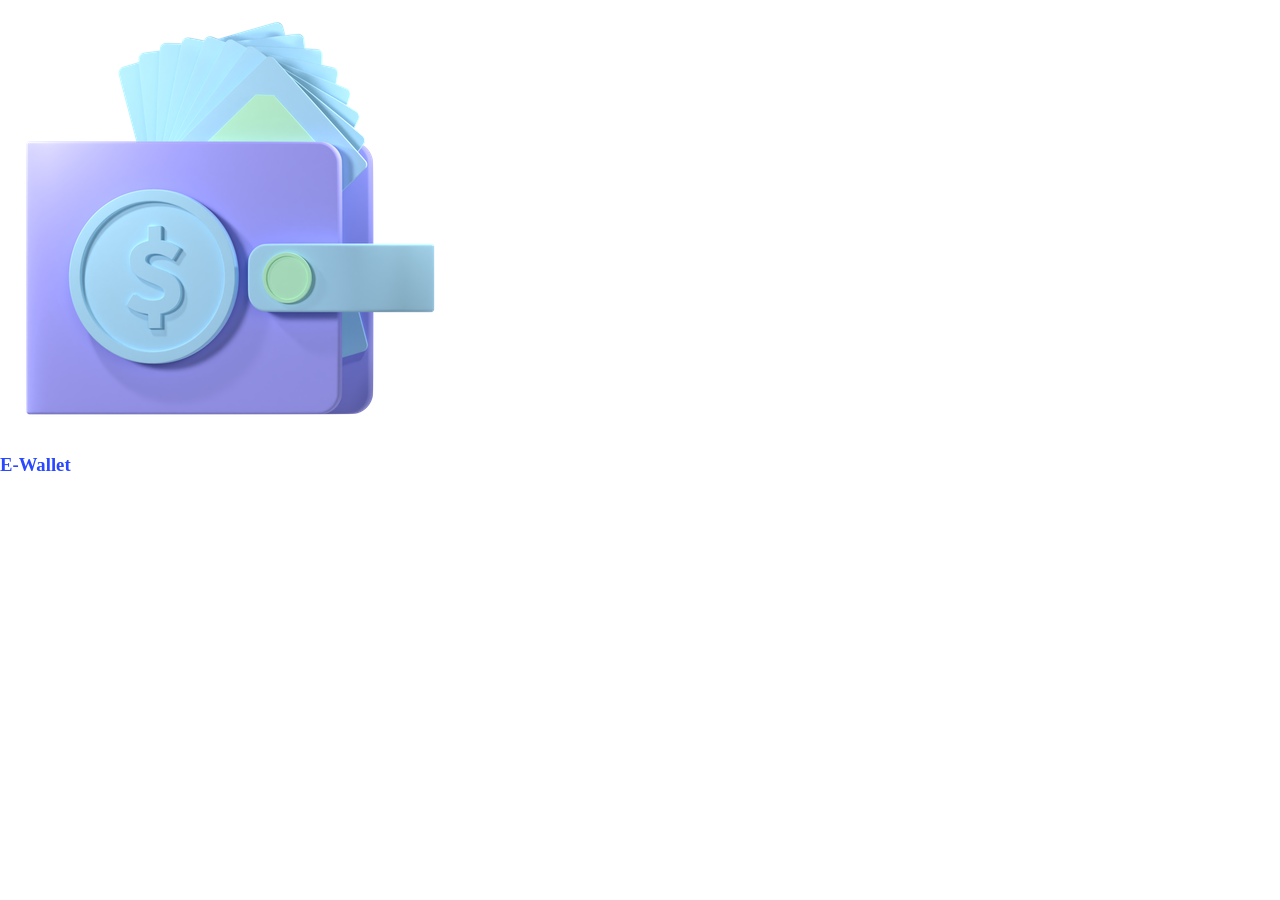
==== index.html @ abcb41c2 "feat: init folders and files and first commit" ====
<!DOCTYPE html>
<html lang="en">
<head>
    <meta charset="UTF-8">
    <meta name="viewport" content="width=device-width, initial-scale=1.0">
    <link rel="stylesheet" href="style/style.css">
    <title>Home</title>

</head>
<body>
    <header>
        <div class="header-left">
            <img src="./assets/icon/upWallet.png" alt="Logo E-wallet">
            <h3>E-Wallet</h3>
        </div>

    </header>
</body>
</html>
---- style/style.css ----
* {
    margin: 0;
    padding: 0;
    box-sizing: border-box;
}

:root {
    --primary : #2948FF;
    --secondary : #396AFC;
    --white : rgb(255,255,255,1);
    --gradient : linear-gradient(to bottom,var(var(--primary)),var(var(--secondary)))
}

@font-face {
    font-family: 'Montserrat';
    src: url('assets/fonts/Montserrat-Regular.ttf') format('truetype');
    font-weight: 400;
    font-style: normal;
}

@font-face {
    font-family: 'Montserrat';
    src: url('assets/fonts/Montserrat-Bold.ttf') format('truetype');
    font-weight: 700;
    font-style: normal;
}

header {
    width: auto;
    height: 70px;
    color: var(--primary);
}
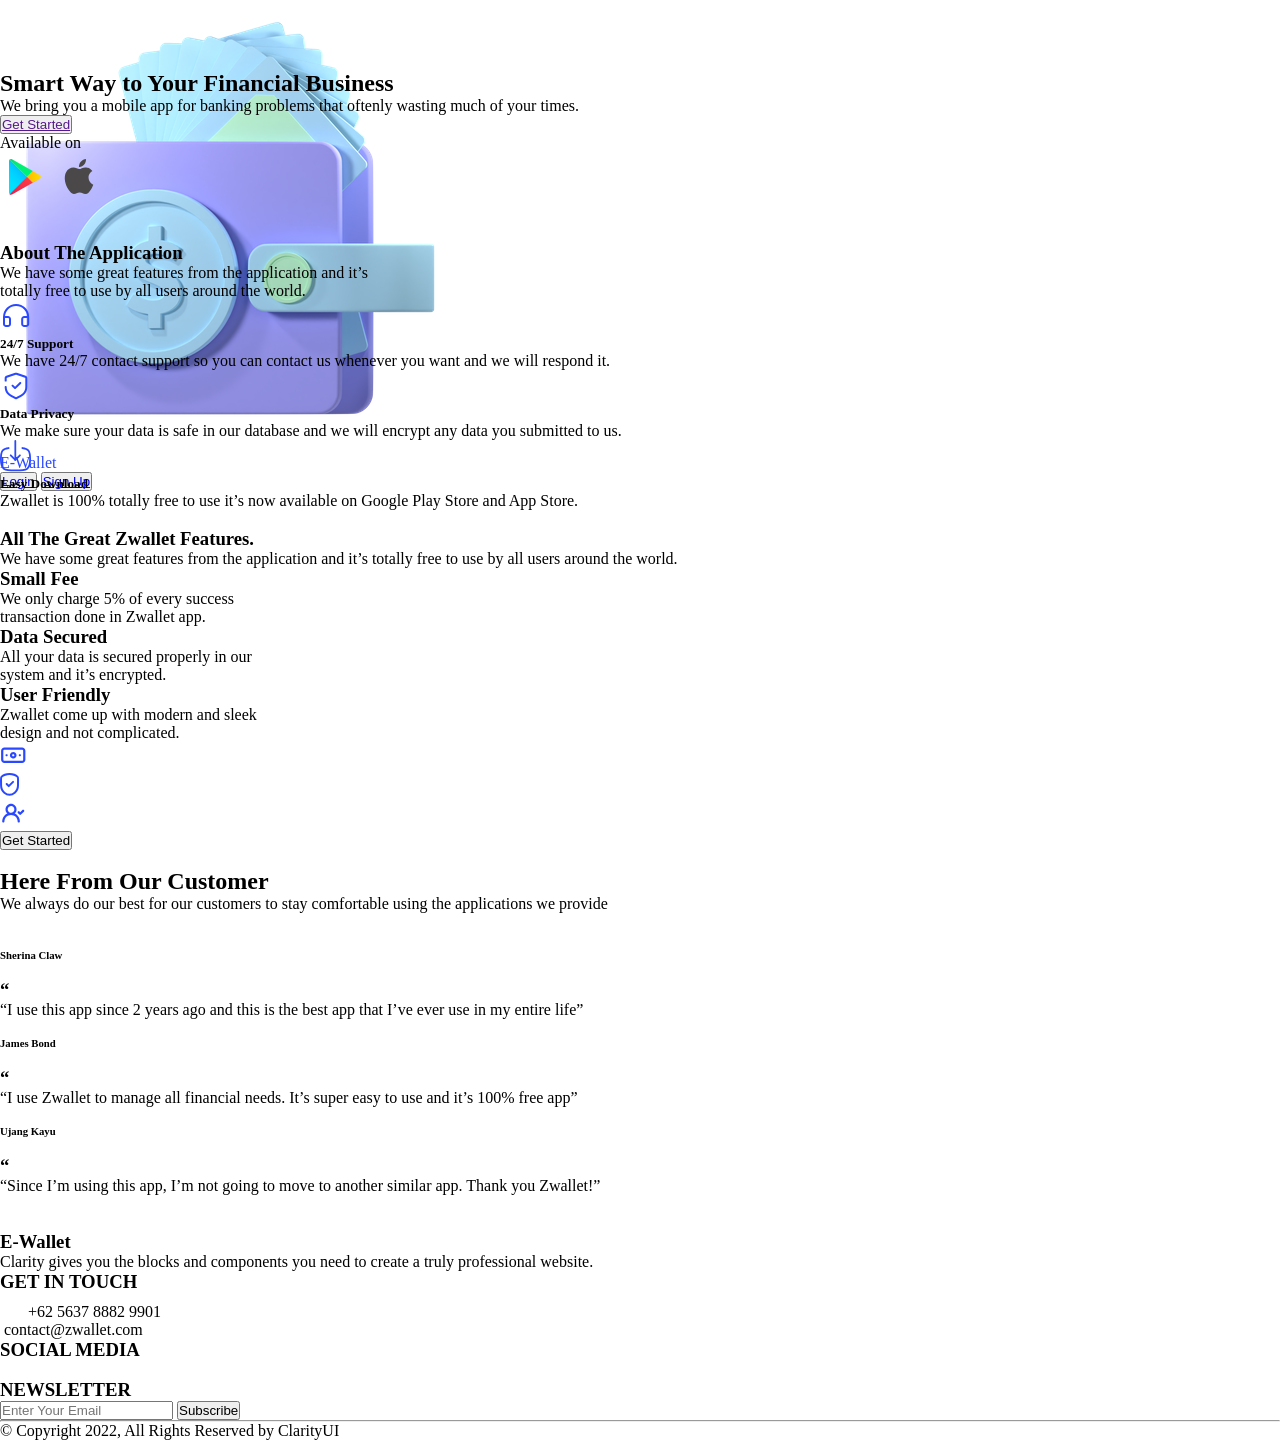
==== commit 004472c0: "feat: add landing page" ====
--- a/index.html
+++ b/index.html
@@ -1,5 +1,6 @@
 <!DOCTYPE html>
 <html lang="en">
+
 <head>
     <meta charset="UTF-8">
     <meta name="viewport" content="width=device-width, initial-scale=1.0">
@@ -7,13 +8,166 @@
     <title>Home</title>
 
 </head>
+
 <body>
     <header>
-        <div class="header-left">
+        <section class="header-left">
             <img src="./assets/icon/upWallet.png" alt="Logo E-wallet">
-            <h3>E-Wallet</h3>
-        </div>
+            <p>E-Wallet</p>
+        </section>
+        <section class="header-rigth">
+            <button><a href="../pages/login.html">Login</a></button>
+            <button><a href="../pages/register.html">Sign Up</a></button>
+        </section>
+    </header>
+    <main>
+        <section class="left">
+            <h1>Smart Way to Your Financial Business</h1>
+            <p>We bring you a mobile app for banking problems that
+                oftenly wasting much of your times.</p>
+            <button><a href="">Get Started</a></button>
+            <p>Available on</p>
+            <div class="icons">
+                <img src="/assets/icon/gplay.svg" alt="">
+                <img src="/assets/icon/appstore.svg" alt="">
+            </div>
+        </section>
+        <section class="right">
+            <img src="/assets/images/smartphone.jpg" alt="">
+        </section>
+        <section class="partners">
+            <img src="/assets/icon/microsoft.svg" alt="">
+            <img src="/assets/icon/dropbox.svg" alt="">
+            <img src="/assets/icon/H&M.svg" alt="">
+            <img src="/assets/icon/airbnb.svg" alt="">
+            <img src="/assets/icon/cannon.svg" alt="">
+            <img src="/assets/icon/dell.svg" alt="">
+        </section>
 
-    </header>
+        <section class="feature">
+            <section class="text">
+                <h1>About The Application</h1>
+                <p>We have some great features from the application and it’s<br> totally free to use by all users around
+                    the world.</p>
+            </section>
+            <section class="feature-card">
+                <div>
+                    <img class="feature-icon" style="width: 32px;" src="/assets/icon/Headphones.svg" alt="">
+                    <img src="/assets/icon/Ellipse 2.svg" alt="">
+                    <h5>24/7 Support</h5>
+                    <p>We have 24/7 contact support so you can contact us whenever you want and we will respond it.</p>
+                </div>
+                <div>
+                    <img class="feature-icon" style="width: 32px;" src="/assets/icon/Shield Done.svg" alt="">
+                    <img src="/assets/icon/Ellipse 2.svg" alt="">
+                    <h5>Data Privacy</h5>
+                    <p>We make sure your data is safe in our database and we will encrypt any data you submitted to us.
+                    </p>
+                </div>
+                <div>
+                    <img class="feature-icon" style="width: 32px;" src="/assets/icon/Download.svg" alt="">
+                    <img src="/assets/icon/Ellipse 2.svg" alt="">
+                    <h5>Easy Download</h5>
+                    <p>Zwallet is 100% totally free to use it’s now available on Google Play Store and App Store.</p>
+                </div>
+            </section>
+        </section>
+
+        <section class="great-feature">
+
+            <section class="great-left">
+                <img src="/assets/images/mobile-dashboard.png" alt="">
+            </section>
+            <section class="great-rigth">
+                <h1>All The Great
+                    Zwallet Features.</h1>
+                <p>We have some great features from the application and it’s totally free to use by all users around the
+                    world.</p>
+                <section class="apps-feature">
+                    <h3>Small Fee</h3>
+                    <p>We only charge 5% of every success<br>
+                        transaction done in Zwallet app.</p>
+                    <h3>Data Secured</h3>
+                    <p>All your data is secured properly in our<br> system and it’s encrypted.</p>
+                    <h3>User Friendly</h3>
+                    <p>Zwallet come up with modern and sleek<br> design and not complicated.</p>
+                </section>
+                <section class="circle-icon">
+                    <div><img src="/assets/icon/u_money-bill.svg" alt="">
+                    </div>
+                    <div><img src="/assets/icon/Shield Done1.svg" alt=""></div>
+                    <div><img src="/assets/icon/u_user-check.svg" alt=""></div>
+                </section>
+                <button>Get Started</button>
+
+            </section>
+
+        </section>
+        <img class="background" src="/assets/images/Vector2.png" alt="">
+
+        <section class="testimony">
+            <h1>Here From Our Customer</h1>
+            <p>We always do our best for our customers to stay comfortable using the applications we provide</p>
+            <div class="arrow"><img src="/assets/icon/arrow.svg" alt=""></div>
+            <section class="testimony-cards">
+                <div>
+                    <img src="/assets/icon/sherina.svg" alt="">
+                    <h6>Sherina Claw</h6>
+                    <img src="/assets/icon/bintang.svg" alt="">
+                    <h1>“</h1>
+                    <p>“I use this app since 2 years ago and this is the best app that I’ve ever use in my entire life”
+                    </p>
+                </div>
+                <div>
+                    <img src="/assets/icon/james.svg" alt="">
+                    <h6>James Bond</h6>
+                    <img src="/assets/icon/bintang.svg" alt="">
+                    <h1>“</h1>
+                    <p>“I use Zwallet to manage all financial needs. It’s super easy to use and it’s 100% free app”</p>
+                </div>
+                <div>
+                    <img src="/assets/icon/ujang.svg" alt="">
+                    <h6>Ujang Kayu</h6>
+                    <img src="/assets/icon/bintang.svg" alt="">
+                    <h1>“</h1>
+                    <p>“Since I’m using this app, I’m not going to move to another similar app. Thank you Zwallet!”</p>
+                </div>
+                </div>
+            </section>
+            <div class="arrow2"><img src="/assets/icon/blearrow.svg" alt="">
+        </section>
+    </main>
+    <footer>
+        <section class="flexrow-footer">
+
+            <section class="info">
+                <img src="/assets/icon/Money Wallet.svg" alt=""><h1>E-Wallet</h1>
+                <p>Clarity gives you the blocks and components you need to create a truly professional website.</p>
+        </section>
+        <section class="contact">
+            <h3>GET IN TOUCH</h3>
+            <p><img src="/assets/icon/u_phone.svg" alt=""> +62 5637 8882 9901</p>
+            <p><img src="/assets/icon/fi_mail.svg" alt=""> contact@zwallet.com</p>
+        </section>
+        <section class="social-media">
+            <h3>SOCIAL MEDIA</h3>
+            <img src="/assets/icon/1.svg" alt="">
+            <img src="/assets/icon/2.svg" alt="">
+            <img src="/assets/icon/3.svg" alt="">
+            <img src="/assets/icon/4.svg" alt="">
+        </section>
+        <section class="email-footer">
+            <h3>NEWSLETTER</h3>
+        <input type="email" name="" id="" placeholder="Enter Your Email" >
+        <button>Subscribe</button>
+    </section>
+</section>
+<section class="lasttext-footer">
+    <hr class="line">
+    <p>© Copyright 2022, All Rights Reserved by ClarityUI</p>
+</section>
+    </footer>
+    
 </body>
+
 </html>
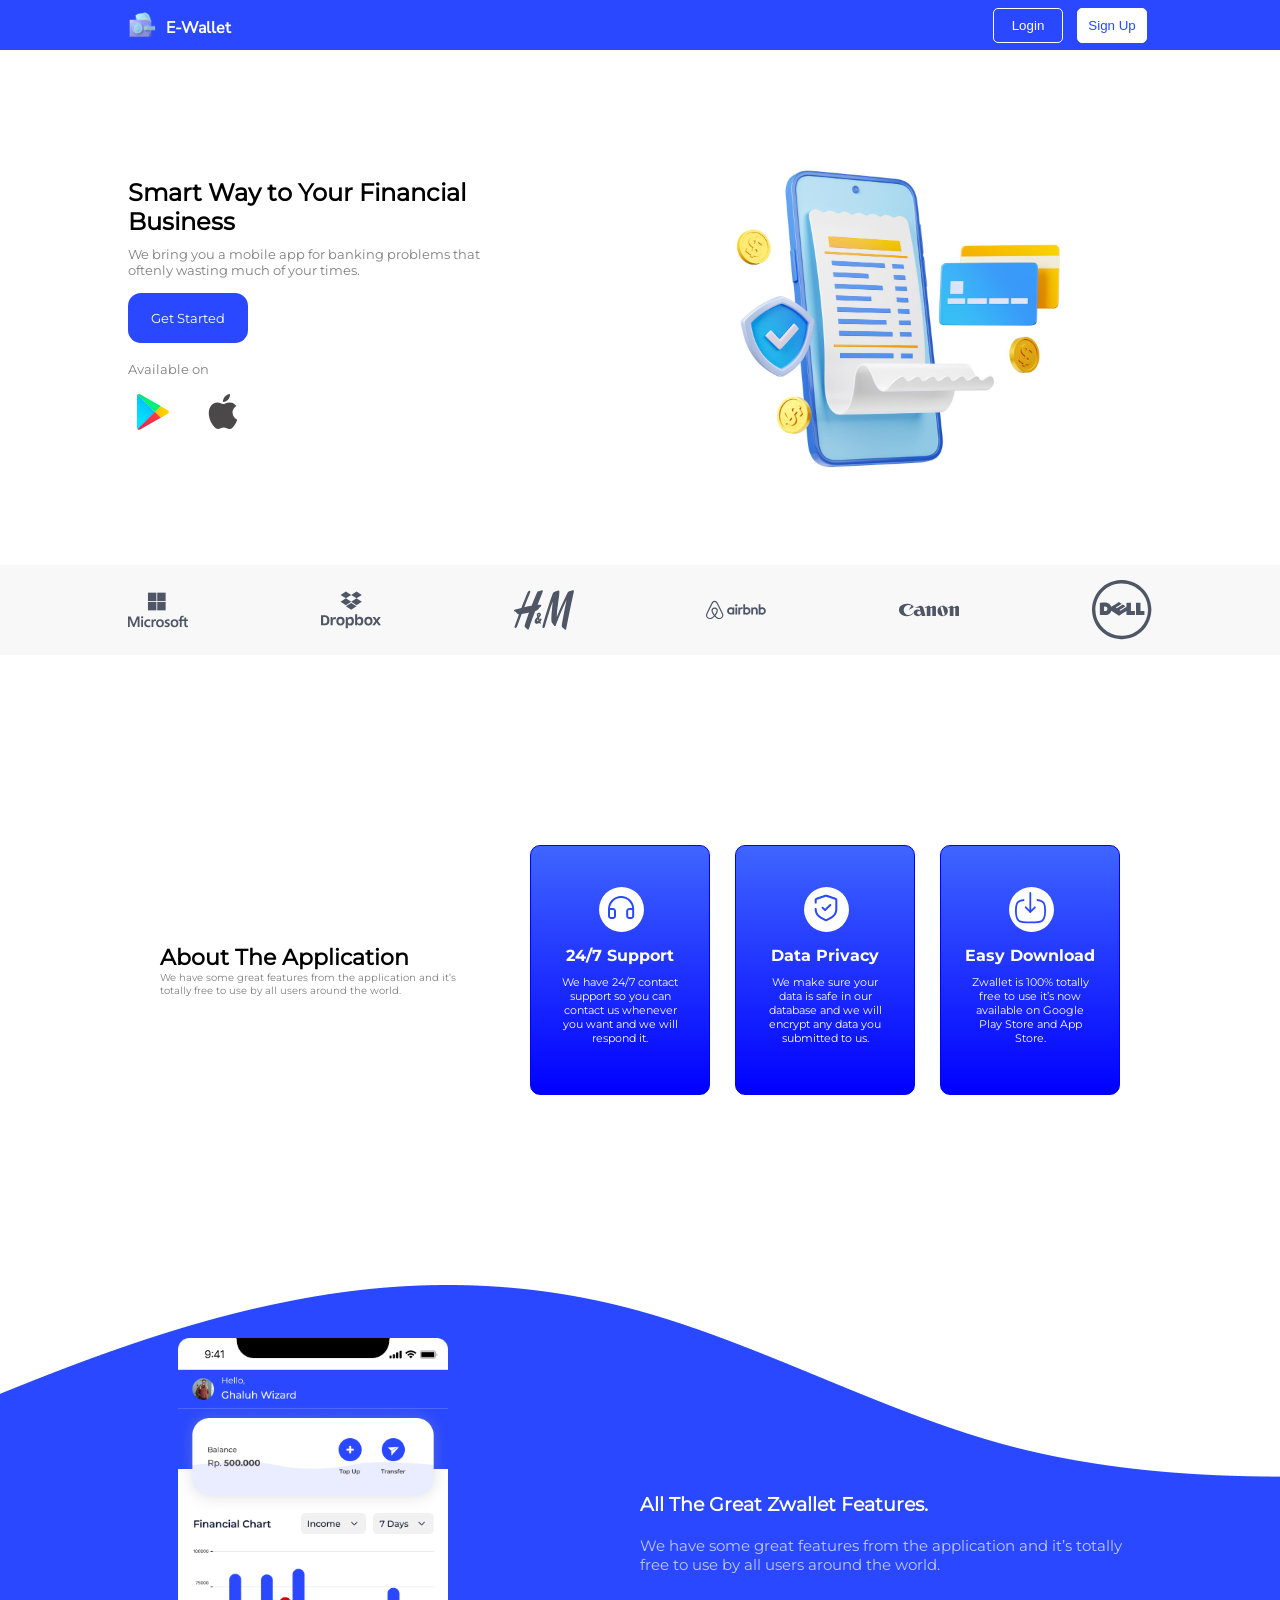
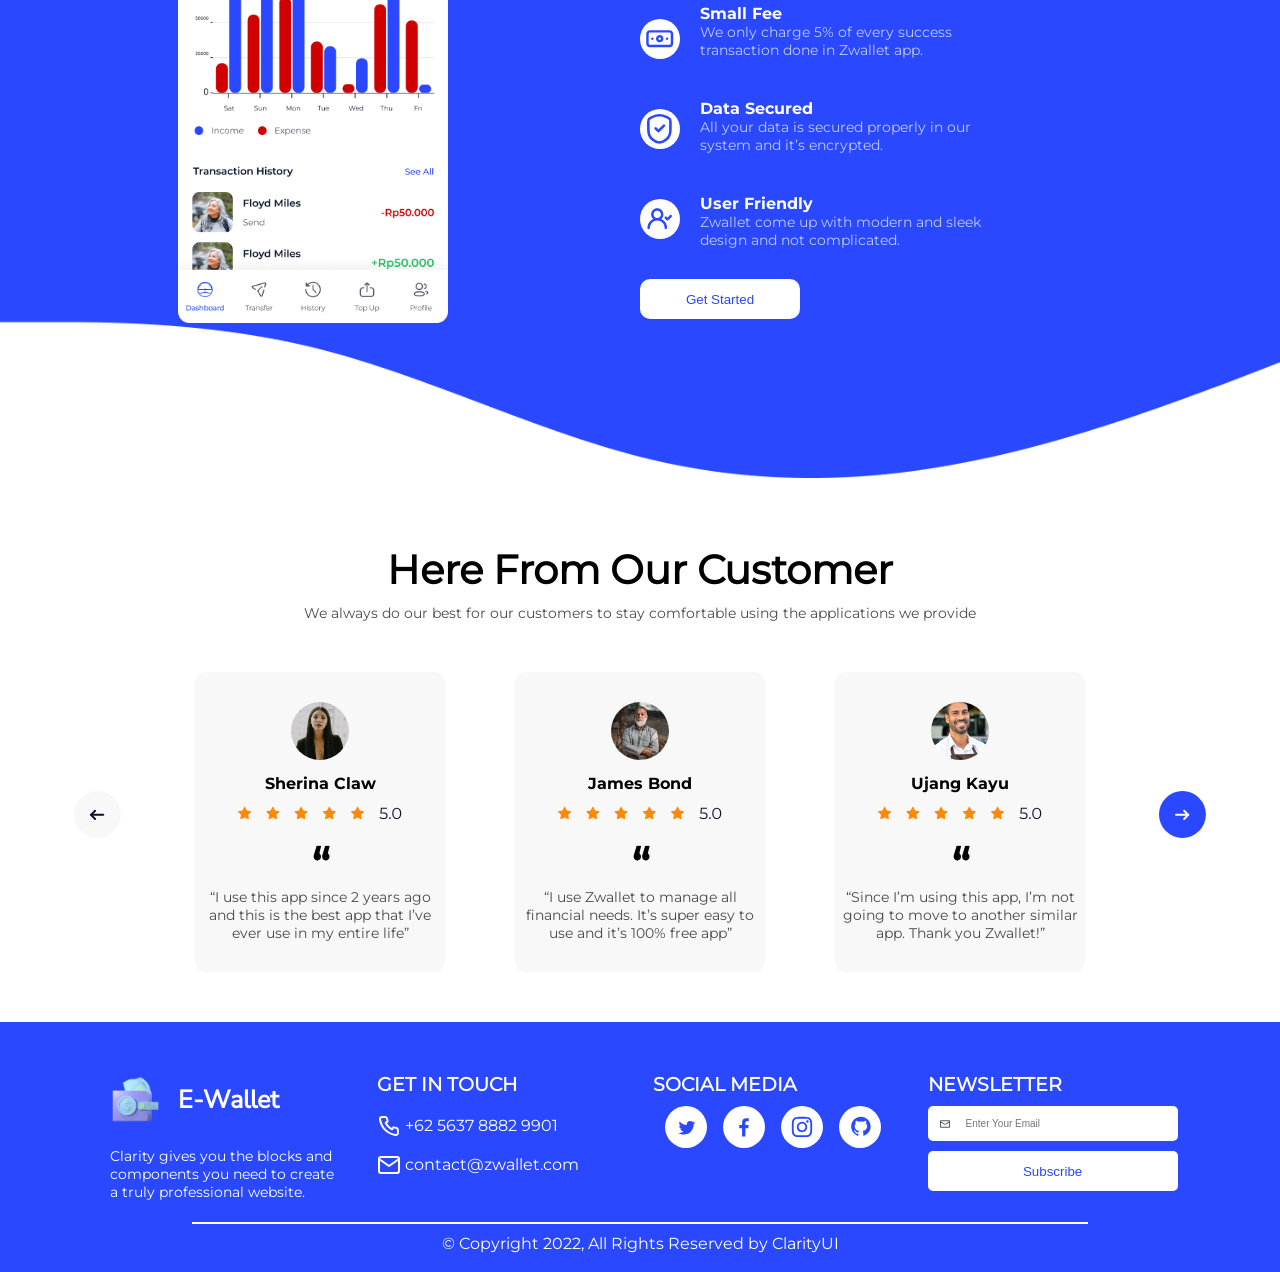
==== commit b0a106d6: "style: change color rigth button" ====
--- a/index.html
+++ b/index.html
@@ -17,7 +17,7 @@
         </section>
         <section class="header-rigth">
             <button><a href="../pages/login.html">Login</a></button>
-            <button><a href="../pages/register.html">Sign Up</a></button>
+            <button style="background-color: white;"><a style="color: #2948ff;" href="../pages/register.html">Sign Up</a></button>
         </section>
     </header>
     <main>
--- a/style/style.css
+++ b/style/style.css
@@ -8,26 +8,486 @@
     --primary : #2948FF;
     --secondary : #396AFC;
     --white : rgb(255,255,255,1);
-    --gradient : linear-gradient(to bottom,var(var(--primary)),var(var(--secondary)))
+    --gradient : linear-gradient(to bottom,var(var(--primary)),var(var(--secondary)));
+}
+
+@font-face {
+    font-family: 'NunitoSans';
+    src: url('/assets/fonts/NunitoSans-Regular.ttf') format('truetype');
+    font-weight: 400;
+    font-style: normal;
 }
 
 @font-face {
     font-family: 'Montserrat';
-    src: url('assets/fonts/Montserrat-Regular.ttf') format('truetype');
+    src: url('/assets/fonts/Montserrat-Regular.ttf') format('truetype');
     font-weight: 400;
     font-style: normal;
 }
 
 @font-face {
-    font-family: 'Montserrat';
-    src: url('assets/fonts/Montserrat-Bold.ttf') format('truetype');
+    font-family: 'Montserrat bold';
+    src: url('/assets/fonts/Montserrat-Bold.ttf') format('truetype');
     font-weight: 700;
     font-style: normal;
 }
 
+
 header {
     width: auto;
-    height: 70px;
+    height: 50px;
     color: var(--primary);
-}
-
+    display: flex;
+    flex-direction: row;
+    background-color: #2948FF;
+    justify-content: space-between;
+    padding-inline: 10%;
+    align-items: center;
+}
+
+.header-left p {
+    color: white;
+    font: 20px;
+    padding-top: 6px;
+    padding-left: 10px;
+}
+
+.header-left {
+    font-family: 'Nunitosans';
+    font-weight: bold;
+    position: relative;
+    display: flex;
+    flex-direction: row;
+    height: 28px;
+}
+
+.header-rigth button{
+    display: inline-block;
+    border: 1px solid white;
+    height: 35px;
+    border-radius: 5px;
+    margin: 5px;
+    width: 70px;
+    background-color: var(--primary);
+}
+
+.header-rigth button a{
+    text-decoration: none;
+    color: white;
+   
+}
+
+
+
+
+main {
+    display: inline;
+    width: 100vw;
+    height: auto;
+    overflow: hidden;
+    overflow-x: hidden;
+    font-family: 'Montserrat';
+}
+
+.right {
+    position: relative;
+    float: right;
+    width: 50%;
+    margin: auto;
+    margin-top: 5%;
+}
+
+.right img {
+    position: relative;
+    width: 500px;
+    top: 10px;
+    left: 10px;
+}
+
+.left {
+    float: left;
+    width: 50%;
+    margin: auto;
+    padding: 10%;
+}
+
+.left p {
+      opacity: 50%;
+    font-size: 13px;
+    margin-top: 10px;
+}
+
+.left button {
+    margin-top: 15px;
+    border: none;
+    height: 50px;
+    width: 120px;
+    margin-bottom: 8px;
+    border-radius: 13px;
+    background-color: var(--primary);
+    font-family: 'Montserrat';
+}
+
+.left button a{
+    text-decoration: none;
+    color: white;
+}
+
+.icons {
+    margin-top: 10px;
+    display: flex;
+    flex-direction: row;
+    gap: 20px;
+}
+
+.partners {
+    clear: both;
+    display: flex;
+    flex-direction: row;
+    justify-content: space-between;
+    width: 100%;
+    padding: 15px;
+    padding-inline: 10%;
+    background-color: rgba(232, 232, 232, 0.3);
+}
+
+.partners img {
+    width: 60px;
+}
+
+.feature {
+    height: 70vh;
+    width: 75%;
+    margin: auto;
+    display: flex;
+    flex-direction: row;
+    align-items: center;
+    justify-content: space-between;
+    gap: 30px;
+}
+
+.feature h1 {
+    font-size: 22px;
+}
+
+.feature p {
+    font-size: 10px;
+    opacity: 50%;
+}
+
+.feature-card div {
+    background: linear-gradient(to bottom,rgb(63, 101, 255),blue);
+    border: 1px solid blue;
+    width: 180px;
+    border-radius: 10px;
+    height: 250px;
+    text-align: center;
+    padding: 4%;
+    padding-top: 7%;
+}
+
+.feature-card {
+    display: flex;
+    flex-direction: row;
+    gap: 25px;
+    justify-content: center;
+    color: white;
+}
+
+.feature-card h5 {
+    font-family: 'Montserrat Bold';
+    margin-top: 10px;
+    margin-bottom: 10px;
+    font-size: 16px;
+}
+
+.feature-card p {
+    opacity: 100%;
+    font-size: 11px;
+}
+
+.feature-card img {
+    width: 45px;
+    position: relative;
+    right: 17px;
+}
+
+.feature-icon {
+    z-index: 1;
+    position: relative;
+    left: 25px;
+    top: -8px;
+}
+
+.great-feature {
+    background: url(/assets/images/Vector.png);
+    height: auto;
+    background-position: top;
+    background-repeat: no-repeat;
+    display: flex;
+    flex-direction: row;
+    justify-content: space-between;
+    padding: 10%;
+    gap: 200px;
+}
+
+.great-left img {
+    width: 270px;
+    position: relative;
+    top: -75px;
+    left: 50px;
+}
+
+.great-rigth {
+    width: 50%;
+    position: relative;
+    top: 80px;
+    color: white;
+}
+
+.great-rigth p {
+    font-size: 15px;
+    opacity: 70%;
+    margin-top: 20px;
+}
+
+.apps-feature {
+    display: flex;
+    flex-direction: column;
+    padding-left: 60px;
+    position: relative;
+
+}
+
+.apps-feature h3 {
+    position: relative;
+    top: 20px;
+    font-size: 16px;
+    font-family: 'montserrat bold';
+    margin-top:10px;
+}
+
+.apps-feature p {
+    font-size: 14px;
+    margin-bottom: 10px;
+}
+
+.circle-icon div {
+    width: 40px;
+    height: 40px;
+    border-radius: 50%;
+    background-color: white;
+    display: flex;
+    justify-content: center;
+    align-content: center;
+    padding: 5px;
+}
+
+.circle-icon {
+    position: relative;
+    top: -240px;
+    display: flex;
+    flex-direction: column;
+    align-content: space-between;
+    gap: 50px;
+ 
+}
+
+.great-rigth button {
+    position: relative;
+    top: -200px;
+    width: 160px;
+    height: 40px;
+    border: none;
+    color: #2948FF;
+    border-radius: 10px;
+    background-color: white;
+}
+
+.background {
+    width: 100%;
+    height: fit-content;
+    z-index: -8;
+    position: relative;
+    top: -447px;
+}
+
+.testimony {
+    justify-content: center;
+    width: 90%;
+    height: fit-content;
+    margin: auto;
+    text-align: center;
+    position: relative;
+    margin-top: -30%;
+}
+
+div {
+    overflow: hidden;
+    height: auto;
+}
+
+.testimony h1 {
+    margin-bottom: 10px;
+    font-size: 40px;
+}
+
+.testimony p {
+    font-size: 14px;
+    opacity: 70%;
+}
+
+.testimony-cards {
+    display: flex;
+    flex-direction: row;
+    gap: 70px;
+    justify-content: center;
+    margin-top: 50px;
+    margin-bottom: 50px;
+}
+
+.testimony-cards div{
+    width: 250px;
+    height: 300px;
+    border-radius: 10px;
+    background-color: rgba(232, 232, 232, 0.3);
+    justify-content: center;
+    align-content: center;
+}
+
+.testimony-cards h1 {
+    font-size: 50px;
+    margin-bottom: -10px;
+}
+
+.testimony-cards h6 {
+    font-size: 16px;
+    margin-bottom: 10px;
+    font-family: 'montserrat bold';
+}
+
+.testimony-cards img {
+    margin-bottom: 10px;
+}
+
+.arrow {
+    margin-left: 20px;
+    position: absolute;
+    left: -10px;
+    bottom: 130px;
+}
+
+.arrow2 {
+    margin-right: 20px;
+    position: absolute;
+    right: -10px;
+    bottom: 130px;
+}
+
+.flexrow-footer {
+    background-color: var(--primary);
+    height: 200px;
+    display: flex;
+    flex-wrap: wrap;
+    flex-direction: row;
+    gap: 10px;
+    width: 100%;
+    padding: 8%;
+    padding-top: 4%;
+    justify-content: space-between;
+}
+
+.flexrow-footer section{
+    width: 250px;
+    height: 130px;
+}
+
+.info {
+    display: flex;
+    flex-wrap: wrap;
+    align-items: center;
+    gap: 18px;
+    padding-inline: 8px;
+}
+
+.info h1 {
+    font-family: 'nunitosans';
+    font-size: 25px;
+    color: white;
+}
+
+.info p {
+    font-size: 14px;
+    font-family: 'montserrat';
+    color: white;
+}
+
+.contact {
+    display: flex;
+    flex-direction: column;
+    font-family: 'montserrat';
+    color: white;
+    row-gap: 11px;
+}
+
+.contact img{
+    filter: invert(1);
+    position: relative;
+    top: 7px;
+}
+
+.social-media {
+    font-family: 'montserrat';
+    color: white;
+}
+
+.social-media img{
+    margin-top: 10px;
+    margin-left: 12px;
+}
+
+.email-footer {
+    color: white;
+    font-family: 'montserrat';
+    display: flex;
+    flex-direction: column;
+    gap: 10px;
+}
+
+.email-footer button {
+    height: 40px;
+    color: var(--primary);
+    background-color: white;
+    border-radius: 5px;
+    border: none;
+}
+
+.email-footer input {
+    height: 35px;
+    border-radius: 5px;
+    border: none;
+    background: url(/assets/icon/mail.svg) no-repeat 12px center;
+    background-size: 10px 10px;
+    font-size: 10px;
+    padding-left: 38px;
+    background-color: white;
+}
+
+.line {
+    border: 1px solid white;
+    height: 1px;
+    width: 70%;
+    justify-content: center;
+    margin: auto;
+    margin-bottom: 10px;
+}
+
+.lasttext-footer {
+    height: 50px;
+    justify-content: center;
+    text-align: center;
+    background-color: #2948FF;
+    color: white;
+    font-family: 'montserrat';
+}
+
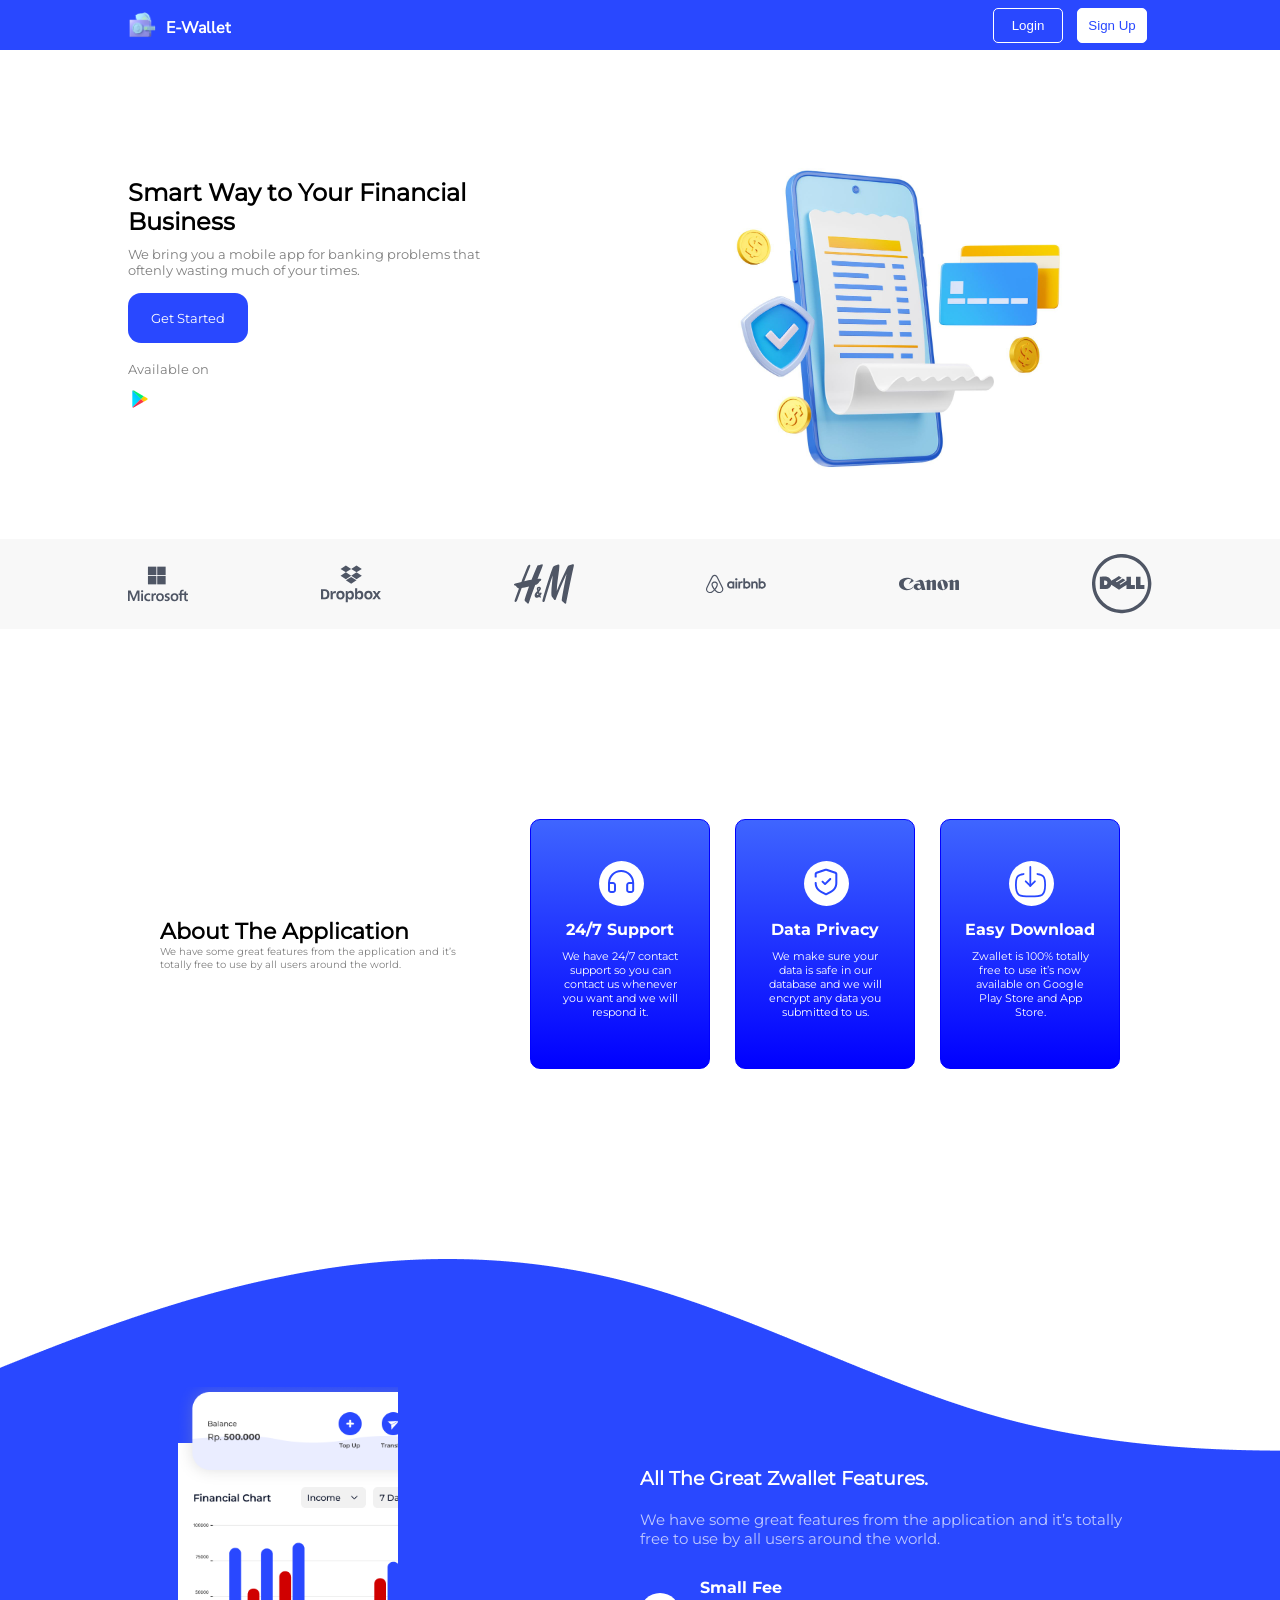
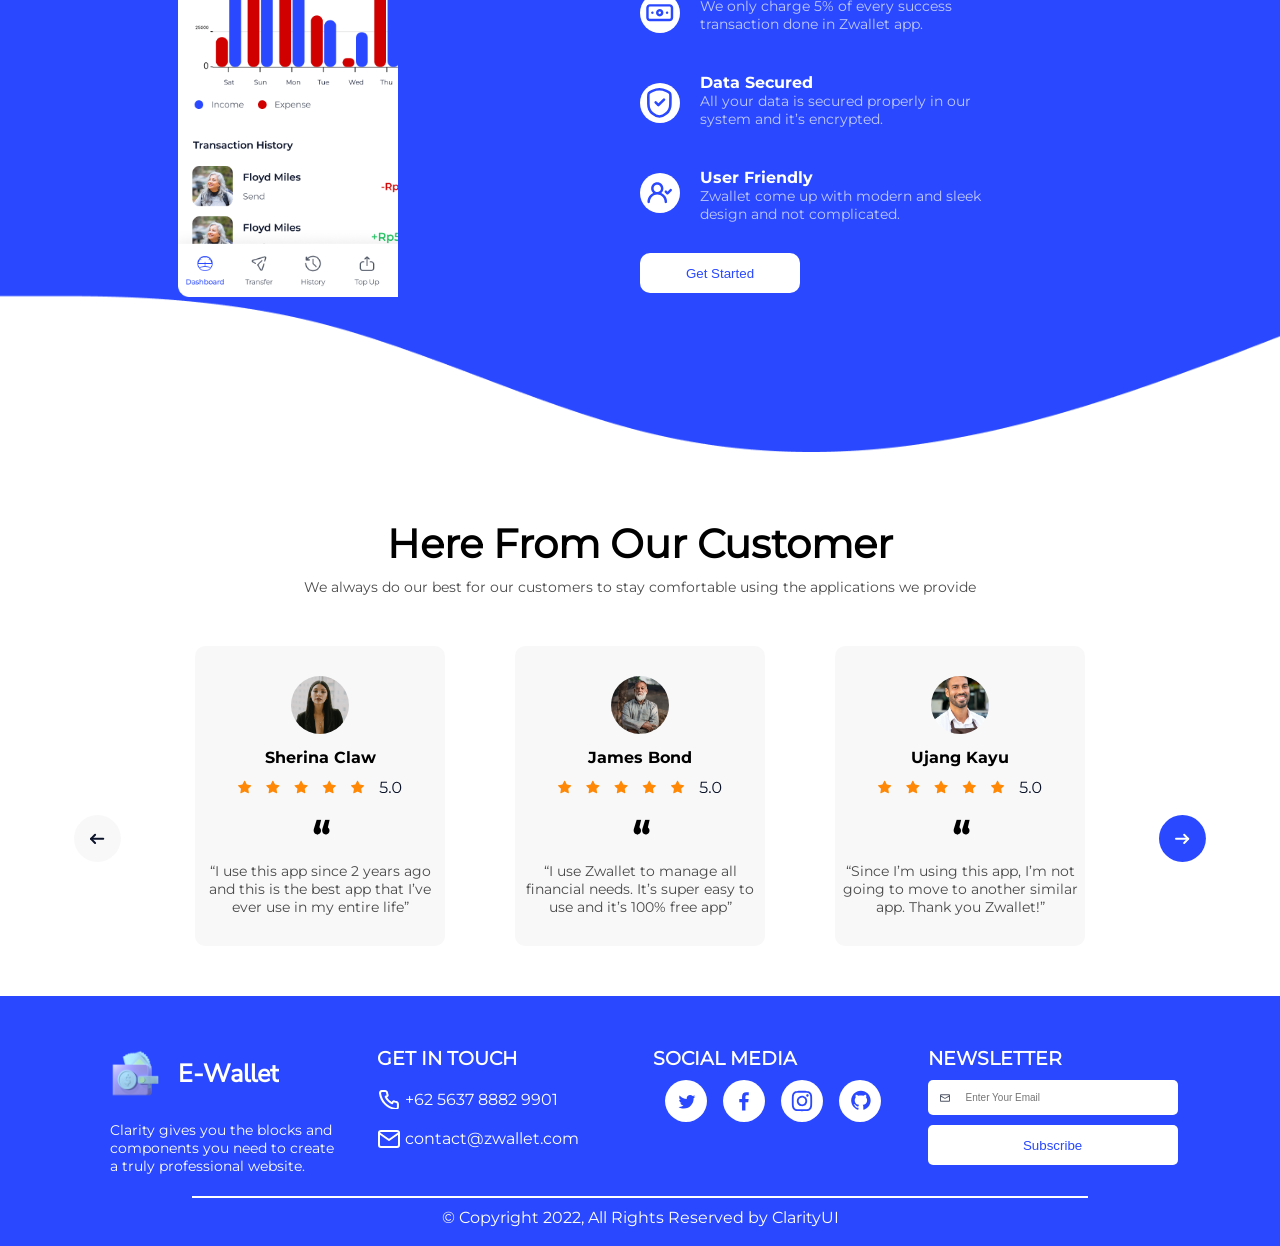
==== commit 8c01c26d: "feat: connect link get started to landing page" ====
--- a/index.html
+++ b/index.html
@@ -25,7 +25,7 @@
             <h1>Smart Way to Your Financial Business</h1>
             <p>We bring you a mobile app for banking problems that
                 oftenly wasting much of your times.</p>
-            <button><a href="">Get Started</a></button>
+            <button><a href="/landingPage.html">Get Started</a></button>
             <p>Available on</p>
             <div class="icons">
                 <img src="/assets/icon/gplay.svg" alt="">
--- a/style/style.css
+++ b/style/style.css
@@ -2,6 +2,7 @@
     margin: 0;
     padding: 0;
     box-sizing: border-box;
+    overflow: hidden;
 }
 
 :root {
@@ -489,5 +490,4 @@
     background-color: #2948FF;
     color: white;
     font-family: 'montserrat';
-}
-
+}
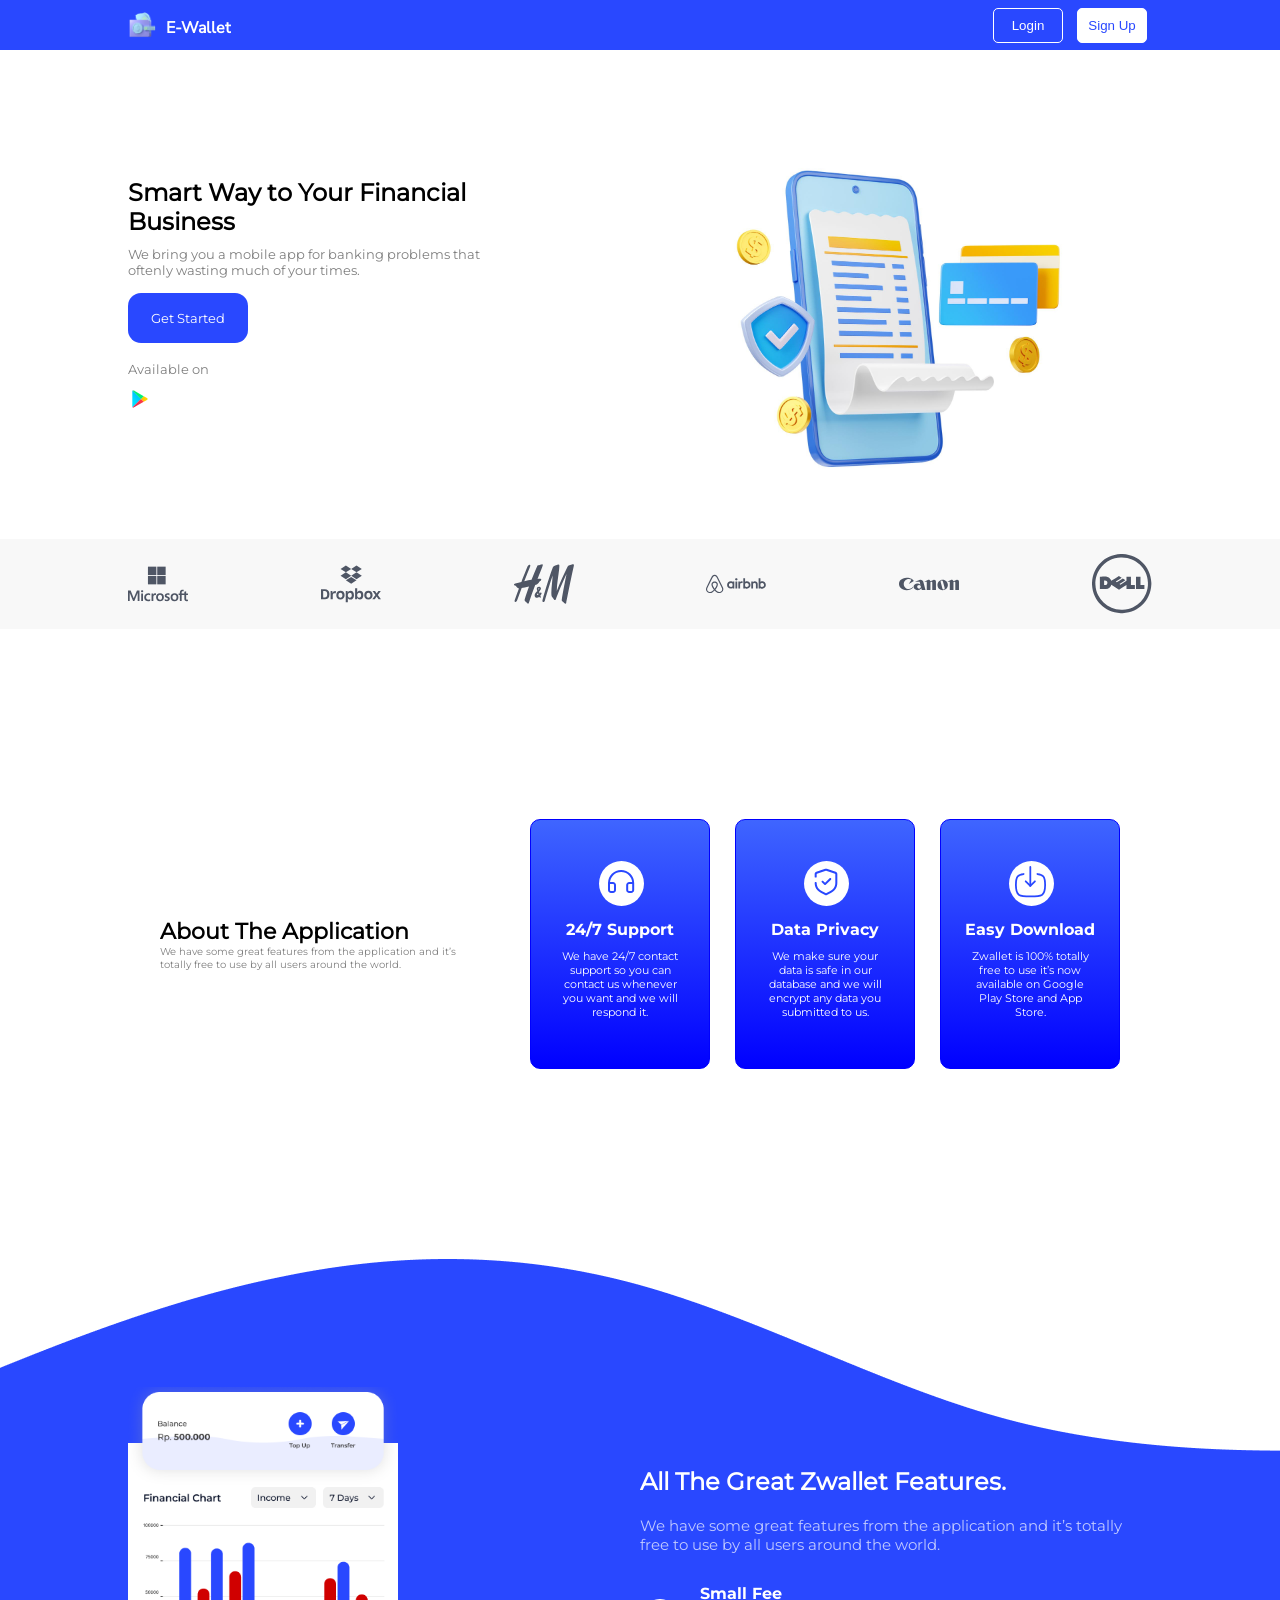
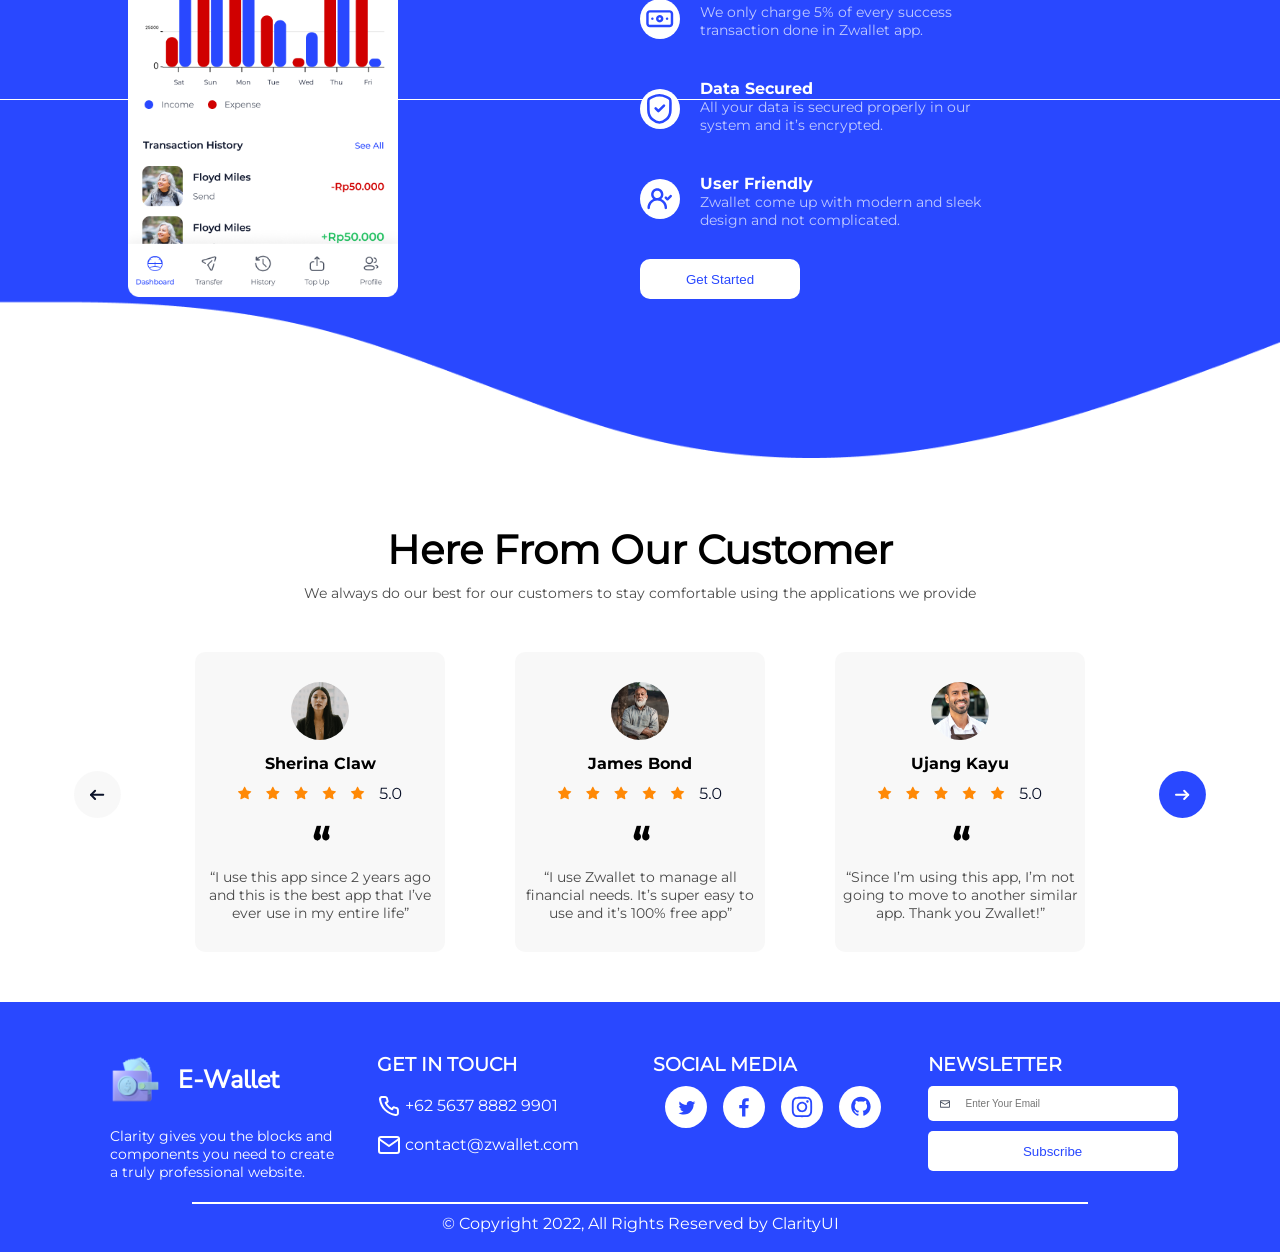
==== commit 5e3f0aed: "chore: update file and assets" ====
--- a/index.html
+++ b/index.html
@@ -11,30 +11,34 @@
 
 <body>
     <header>
-        <section class="header-left">
+        <div class="header-left">
             <img src="./assets/icon/upWallet.png" alt="Logo E-wallet">
             <p>E-Wallet</p>
-        </section>
-        <section class="header-rigth">
+        </div>
+        <div class="header-rigth">
             <button><a href="../pages/login.html">Login</a></button>
             <button style="background-color: white;"><a style="color: #2948ff;" href="../pages/register.html">Sign Up</a></button>
-        </section>
+        </div>
     </header>
     <main>
-        <section class="left">
-            <h1>Smart Way to Your Financial Business</h1>
-            <p>We bring you a mobile app for banking problems that
-                oftenly wasting much of your times.</p>
-            <button><a href="/landingPage.html">Get Started</a></button>
-            <p>Available on</p>
-            <div class="icons">
-                <img src="/assets/icon/gplay.svg" alt="">
-                <img src="/assets/icon/appstore.svg" alt="">
-            </div>
-        </section>
-        <section class="right">
-            <img src="/assets/images/smartphone.jpg" alt="">
-        </section>
+        <section class="hero">
+
+            <div class="left">
+                <h1>Smart Way to Your Financial Business</h1>
+                <p>We bring you a mobile app for banking problems that
+                    oftenly wasting much of your times.</p>
+                    <button><a href="/landingPage.html">Get Started</a></button>
+                    <p>Available on</p>
+                    <div class="icons">
+                        <img src="/assets/icon/gplay.svg" alt="">
+                        <img src="/assets/icon/appstore.svg" alt="">
+                    </div>
+                </div>
+                <div class="right">
+                    <img src="/assets/images/smartphone.jpg" alt="">
+                </div>
+            </section>
+            
         <section class="partners">
             <img src="/assets/icon/microsoft.svg" alt="">
             <img src="/assets/icon/dropbox.svg" alt="">
@@ -45,12 +49,12 @@
         </section>
 
         <section class="feature">
-            <section class="text">
+            <div class="text">
                 <h1>About The Application</h1>
                 <p>We have some great features from the application and it’s<br> totally free to use by all users around
                     the world.</p>
-            </section>
-            <section class="feature-card">
+                </div>
+            <div class="feature-card">
                 <div>
                     <img class="feature-icon" style="width: 32px;" src="/assets/icon/Headphones.svg" alt="">
                     <img src="/assets/icon/Ellipse 2.svg" alt="">
@@ -70,20 +74,20 @@
                     <h5>Easy Download</h5>
                     <p>Zwallet is 100% totally free to use it’s now available on Google Play Store and App Store.</p>
                 </div>
-            </section>
+            </div>
         </section>
 
         <section class="great-feature">
 
-            <section class="great-left">
+            <div class="great-left">
                 <img src="/assets/images/mobile-dashboard.png" alt="">
-            </section>
-            <section class="great-rigth">
+            </div>
+            <div class="great-rigth">
                 <h1>All The Great
                     Zwallet Features.</h1>
                 <p>We have some great features from the application and it’s totally free to use by all users around the
                     world.</p>
-                <section class="apps-feature">
+                <div class="apps-feature">
                     <h3>Small Fee</h3>
                     <p>We only charge 5% of every success<br>
                         transaction done in Zwallet app.</p>
@@ -91,16 +95,16 @@
                     <p>All your data is secured properly in our<br> system and it’s encrypted.</p>
                     <h3>User Friendly</h3>
                     <p>Zwallet come up with modern and sleek<br> design and not complicated.</p>
-                </section>
-                <section class="circle-icon">
+                    </div>
+                <div class="circle-icon">
                     <div><img src="/assets/icon/u_money-bill.svg" alt="">
                     </div>
                     <div><img src="/assets/icon/Shield Done1.svg" alt=""></div>
                     <div><img src="/assets/icon/u_user-check.svg" alt=""></div>
-                </section>
+                </div>
                 <button>Get Started</button>
 
-            </section>
+            </div>
 
         </section>
         <img class="background" src="/assets/images/Vector2.png" alt="">
@@ -109,7 +113,7 @@
             <h1>Here From Our Customer</h1>
             <p>We always do our best for our customers to stay comfortable using the applications we provide</p>
             <div class="arrow"><img src="/assets/icon/arrow.svg" alt=""></div>
-            <section class="testimony-cards">
+            <div class="testimony-cards">
                 <div>
                     <img src="/assets/icon/sherina.svg" alt="">
                     <h6>Sherina Claw</h6>
@@ -133,39 +137,39 @@
                     <p>“Since I’m using this app, I’m not going to move to another similar app. Thank you Zwallet!”</p>
                 </div>
                 </div>
-            </section>
+            </div>
             <div class="arrow2"><img src="/assets/icon/blearrow.svg" alt="">
         </section>
     </main>
     <footer>
-        <section class="flexrow-footer">
+        <div class="flexrow-footer">
 
-            <section class="info">
+            <div class="info">
                 <img src="/assets/icon/Money Wallet.svg" alt=""><h1>E-Wallet</h1>
                 <p>Clarity gives you the blocks and components you need to create a truly professional website.</p>
-        </section>
-        <section class="contact">
+            </div>
+        <div class="contact">
             <h3>GET IN TOUCH</h3>
             <p><img src="/assets/icon/u_phone.svg" alt=""> +62 5637 8882 9901</p>
             <p><img src="/assets/icon/fi_mail.svg" alt=""> contact@zwallet.com</p>
-        </section>
-        <section class="social-media">
+        </div>
+        <div class="social-media">
             <h3>SOCIAL MEDIA</h3>
             <img src="/assets/icon/1.svg" alt="">
             <img src="/assets/icon/2.svg" alt="">
             <img src="/assets/icon/3.svg" alt="">
             <img src="/assets/icon/4.svg" alt="">
-        </section>
-        <section class="email-footer">
+        </div>
+        <div class="email-footer">
             <h3>NEWSLETTER</h3>
         <input type="email" name="" id="" placeholder="Enter Your Email" >
         <button>Subscribe</button>
-    </section>
-</section>
-<section class="lasttext-footer">
+        </div>
+    </div>
+<div class="lasttext-footer">
     <hr class="line">
     <p>© Copyright 2022, All Rights Reserved by ClarityUI</p>
-</section>
+</div>
     </footer>
     
 </body>
--- a/style/style.css
+++ b/style/style.css
@@ -2,7 +2,6 @@
     margin: 0;
     padding: 0;
     box-sizing: border-box;
-    overflow: hidden;
 }
 
 :root {
@@ -75,7 +74,6 @@
 .header-rigth button a{
     text-decoration: none;
     color: white;
-   
 }
 
 
@@ -113,7 +111,7 @@
 }
 
 .left p {
-      opacity: 50%;
+    opacity: 50%;
     font-size: 13px;
     margin-top: 10px;
 }
@@ -236,7 +234,7 @@
     width: 270px;
     position: relative;
     top: -75px;
-    left: 50px;
+    left: px;
 }
 
 .great-rigth {
@@ -398,7 +396,7 @@
     justify-content: space-between;
 }
 
-.flexrow-footer section{
+.flexrow-footer div{
     width: 250px;
     height: 130px;
 }
@@ -490,4 +488,8 @@
     background-color: #2948FF;
     color: white;
     font-family: 'montserrat';
+}
+
+@media screen and (max-width:768px) {
+    
 }
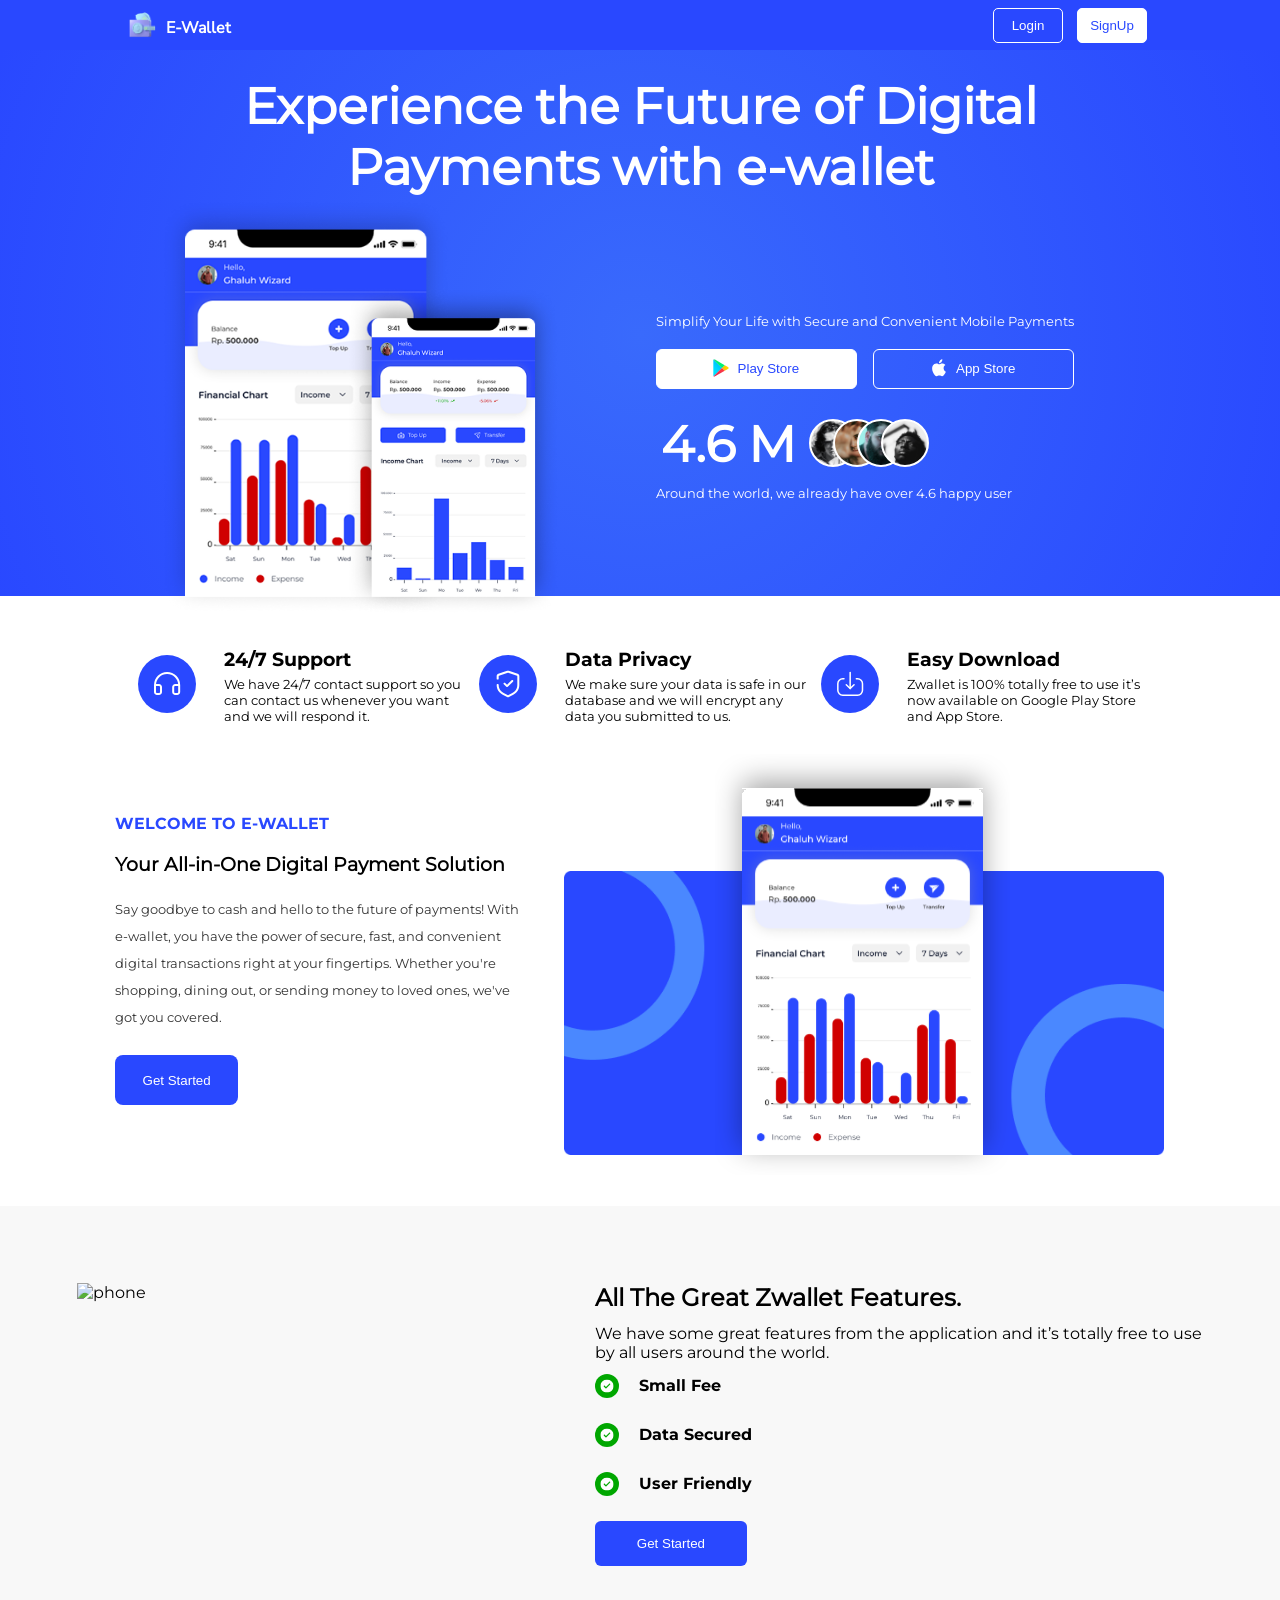
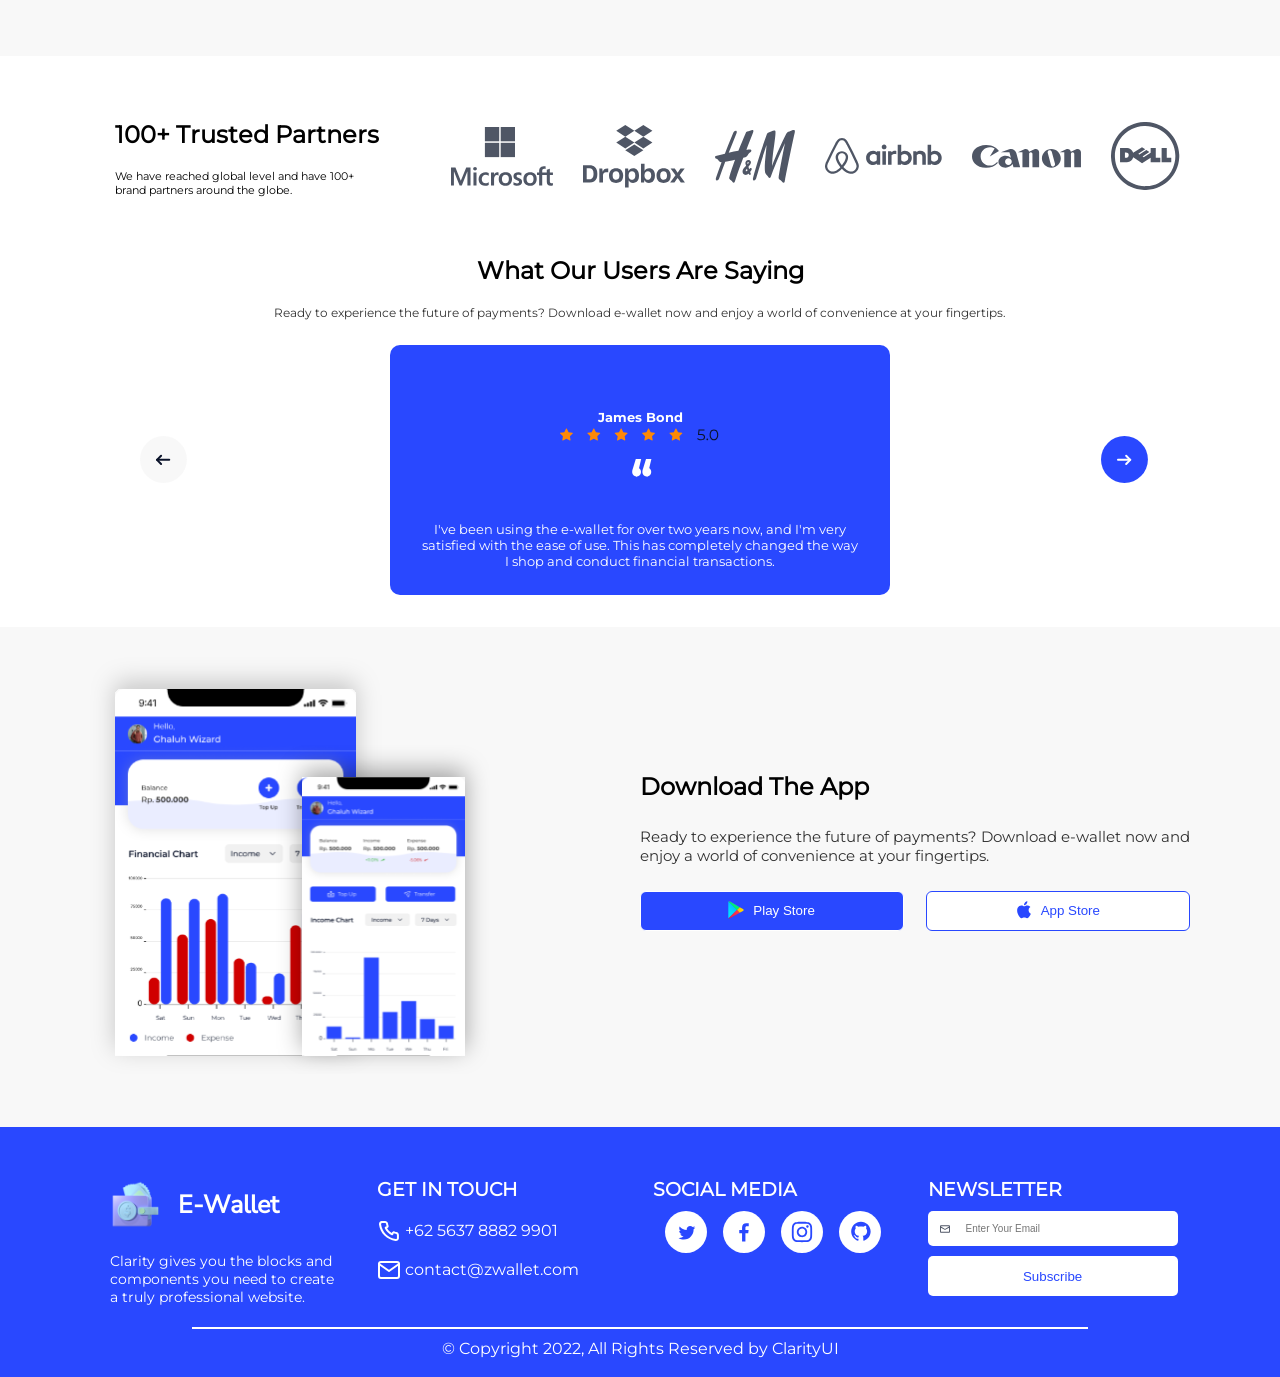
==== commit 224b81fa: "feat(landingPage): add new landing page as index" ====
--- a/index.html
+++ b/index.html
@@ -4,174 +4,218 @@
 <head>
     <meta charset="UTF-8">
     <meta name="viewport" content="width=device-width, initial-scale=1.0">
-    <link rel="stylesheet" href="style/style.css">
-    <title>Home</title>
-
+    <title>E-Wallet</title>
+    <link rel="stylesheet" href="/style/landingPage.css">
 </head>
 
 <body>
     <header>
-        <div class="header-left">
+        <section class="header-left">
             <img src="./assets/icon/upWallet.png" alt="Logo E-wallet">
             <p>E-Wallet</p>
+        </section>
+        <section class="header-right">
+            <button><a href="../pages/login.html">Login</a></button>
+            <button style="background-color: white;"><a style="color: #2948ff;" href="../pages/register.html">SignUp</a></button>
+        </section>
+
+        <div class="hamburger" onclick="toggleMenu()">
+            <img src="/assets/icon/gg_menu-right-alt.svg" alt="hamburger">
         </div>
-        <div class="header-rigth">
-            <button><a href="../pages/login.html">Login</a></button>
-            <button style="background-color: white;"><a style="color: #2948ff;" href="../pages/register.html">Sign Up</a></button>
+
+        <div class="mobile-menu" id="mobileMenu">
+            <a href="../pages/login.html">Login</a>
+            <a href="../pages/register.html">Sign Up</a>
         </div>
     </header>
     <main>
         <section class="hero">
-
-            <div class="left">
-                <h1>Smart Way to Your Financial Business</h1>
-                <p>We bring you a mobile app for banking problems that
-                    oftenly wasting much of your times.</p>
-                    <button><a href="/landingPage.html">Get Started</a></button>
-                    <p>Available on</p>
-                    <div class="icons">
-                        <img src="/assets/icon/gplay.svg" alt="">
-                        <img src="/assets/icon/appstore.svg" alt="">
-                    </div>
-                </div>
-                <div class="right">
-                    <img src="/assets/images/smartphone.jpg" alt="">
-                </div>
-            </section>
-            
-        <section class="partners">
-            <img src="/assets/icon/microsoft.svg" alt="">
-            <img src="/assets/icon/dropbox.svg" alt="">
-            <img src="/assets/icon/H&M.svg" alt="">
-            <img src="/assets/icon/airbnb.svg" alt="">
-            <img src="/assets/icon/cannon.svg" alt="">
-            <img src="/assets/icon/dell.svg" alt="">
+            <section>
+                <h1>Experience the Future of Digital Payments with e-wallet</h1>
+            </section>
+            <section class="showcase">
+                <section class="left">
+                    <img src="/assets/images/doublephone.png" alt="phone">
+                </section>
+                <section class="right">
+                    <p>Simplify Your Life with Secure and Convenient Mobile Payments</p>
+                    <section class="appsmarket">
+                        <button style="background-color: white; "><a style="color: #2948ff;" href=""><img
+                                    src="/assets/icon/gplay.svg" alt="goggleplay">Play Store</a></button>
+                        <button><a href=""><img src="/assets/icon/appstore.svg" alt="appstore">App Store</a></button>
+                    </section>
+                    <h1>4.6 M <img src="/assets/icon/user.svg" alt="user"></h1>
+                    <p>Around the world, we already have over 4.6 happy user</p>
+                </section>
+            </section>
         </section>
 
         <section class="feature">
-            <div class="text">
-                <h1>About The Application</h1>
-                <p>We have some great features from the application and it’s<br> totally free to use by all users around
-                    the world.</p>
-                </div>
-            <div class="feature-card">
+            <article class="feature-card">
                 <div>
-                    <img class="feature-icon" style="width: 32px;" src="/assets/icon/Headphones.svg" alt="">
-                    <img src="/assets/icon/Ellipse 2.svg" alt="">
-                    <h5>24/7 Support</h5>
+                    <img src="/assets/icon/blueheadphone.svg" alt="headphone">
+                </div>
+                <div class="card-text">
+                    <h3>24/7 Support</h3>
                     <p>We have 24/7 contact support so you can contact us whenever you want and we will respond it.</p>
                 </div>
+            </article>
+            <article class="feature-card">
                 <div>
-                    <img class="feature-icon" style="width: 32px;" src="/assets/icon/Shield Done.svg" alt="">
-                    <img src="/assets/icon/Ellipse 2.svg" alt="">
-                    <h5>Data Privacy</h5>
+                    <img src="/assets/icon/blueshield.svg" alt="shield">
+                </div>
+                <div class="card-text">
+                    <h3>Data Privacy</h3>
                     <p>We make sure your data is safe in our database and we will encrypt any data you submitted to us.
                     </p>
                 </div>
+            </article>
+            <article class="feature-card">
                 <div>
-                    <img class="feature-icon" style="width: 32px;" src="/assets/icon/Download.svg" alt="">
-                    <img src="/assets/icon/Ellipse 2.svg" alt="">
-                    <h5>Easy Download</h5>
+                    <img src="/assets/icon/bluedownload.svg" alt="download">
+                </div>
+                <div class="card-text">
+                    <h3>Easy Download</h3>
                     <p>Zwallet is 100% totally free to use it’s now available on Google Play Store and App Store.</p>
                 </div>
-            </div>
-        </section>
-
-        <section class="great-feature">
-
-            <div class="great-left">
-                <img src="/assets/images/mobile-dashboard.png" alt="">
-            </div>
-            <div class="great-rigth">
-                <h1>All The Great
-                    Zwallet Features.</h1>
+            </article>
+
+        </section>
+
+        <section class="welcome">
+            <section class="left-welcome">
+                <h4>WELCOME TO E-WALLET</h4>
+                <h1>Your All-in-One Digital Payment Solution</h1>
+                <p>Say goodbye to cash and hello to the future of payments! With e-wallet, you have the power of secure,
+                    fast, and convenient digital transactions right at your fingertips. Whether you're shopping, dining
+                    out, or sending money to loved ones, we've got you covered.</p>
+                <button><a href="">Get Started</a></button>
+            </section>
+            <section class="right-welcome">
+                <img class="mobile" src="/assets/icon/Mobile - Dashboard V2.svg" alt="mobile">
+                <img class="layout" src="/assets/icon/bluelayout.png" alt="blue card">
+            </section>
+        </section>
+
+        <section class="great-features">
+            <article class="left-features">
+                <img src="/assets/icon/online-payment-security-concept-3d-phone-bill 1.svg" alt="phone">
+            </article>
+            <article class="rigth-features">
+                <h2>All The Great
+                    Zwallet Features.</h2>
                 <p>We have some great features from the application and it’s totally free to use by all users around the
                     world.</p>
-                <div class="apps-feature">
-                    <h3>Small Fee</h3>
-                    <p>We only charge 5% of every success<br>
-                        transaction done in Zwallet app.</p>
-                    <h3>Data Secured</h3>
-                    <p>All your data is secured properly in our<br> system and it’s encrypted.</p>
-                    <h3>User Friendly</h3>
-                    <p>Zwallet come up with modern and sleek<br> design and not complicated.</p>
-                    </div>
-                <div class="circle-icon">
-                    <div><img src="/assets/icon/u_money-bill.svg" alt="">
-                    </div>
-                    <div><img src="/assets/icon/Shield Done1.svg" alt=""></div>
-                    <div><img src="/assets/icon/u_user-check.svg" alt=""></div>
-                </div>
-                <button>Get Started</button>
-
-            </div>
-
-        </section>
-        <img class="background" src="/assets/images/Vector2.png" alt="">
+                <div class="green-feature">
+                    <img src="/assets/icon/greencheck.svg" alt="green check">
+                    <p>Small Fee</p>
+                </div>
+                <div class="green-feature">
+                    <img src="/assets/icon/greencheck.svg" alt="green check">
+                    <p>Data Secured</p>
+                </div>
+                <div class="green-feature">
+                    <img src="/assets/icon/greencheck.svg" alt="green check">
+                    <p>User Friendly</p>
+                </div>
+                <button><a href="">Get Started</a></button>
+
+            </article>
+        </section>
+
+        <section class="partners">
+            <article class="trust-partners">
+                <h2>100+ Trusted Partners</h2>
+                <p>We have reached global level and have 100+<br>
+                    brand partners around the globe.</p>
+            </article>
+            <article class="main-partners">
+                <img src="/assets/icon/microsoft.svg" alt="microsoft">
+            <img src="/assets/icon/dropbox.svg" alt="dropbox">
+            <img class="small" src="/assets/icon/H&M.svg" alt="h&m">
+            <img src="/assets/icon/airbnb.svg" alt="airbnb">
+            <img src="/assets/icon/cannon.svg" alt="cannon">
+            <img class="small" src="/assets/icon/dell.svg" alt="dell">
+            </article>
+        </section>
 
         <section class="testimony">
-            <h1>Here From Our Customer</h1>
-            <p>We always do our best for our customers to stay comfortable using the applications we provide</p>
-            <div class="arrow"><img src="/assets/icon/arrow.svg" alt=""></div>
-            <div class="testimony-cards">
-                <div>
-                    <img src="/assets/icon/sherina.svg" alt="">
-                    <h6>Sherina Claw</h6>
-                    <img src="/assets/icon/bintang.svg" alt="">
-                    <h1>“</h1>
-                    <p>“I use this app since 2 years ago and this is the best app that I’ve ever use in my entire life”
-                    </p>
-                </div>
-                <div>
-                    <img src="/assets/icon/james.svg" alt="">
-                    <h6>James Bond</h6>
-                    <img src="/assets/icon/bintang.svg" alt="">
-                    <h1>“</h1>
-                    <p>“I use Zwallet to manage all financial needs. It’s super easy to use and it’s 100% free app”</p>
-                </div>
-                <div>
-                    <img src="/assets/icon/ujang.svg" alt="">
-                    <h6>Ujang Kayu</h6>
-                    <img src="/assets/icon/bintang.svg" alt="">
-                    <h1>“</h1>
-                    <p>“Since I’m using this app, I’m not going to move to another similar app. Thank you Zwallet!”</p>
-                </div>
-                </div>
-            </div>
-            <div class="arrow2"><img src="/assets/icon/blearrow.svg" alt="">
-        </section>
+            <article class="testi-head">
+                <h2>What Our Users Are Saying</h2>
+                <p>Ready to experience the future of payments? Download e-wallet now and enjoy a world of convenience at
+                    your fingertips.</p>
+            </article>
+            <article class="testi-card">
+                <h5>James Bond</h5>
+                <img src="/assets/icon/bintang.svg" alt="rating">
+                <h1>“</h1>
+                <p>I've been using the e-wallet for over two years now, and I'm very satisfied with the ease of use.
+                    This has completely changed the way I shop and conduct financial transactions.</p>
+            </article>
+        </section>
+
+        <img class="arrow" src="/assets/icon/arrow.svg" alt="left">
+        <img class="blue-arrow" src="/assets/icon/blearrow.svg" alt="right">
+
+
+        <section class="download">
+            <article class="left-download">
+                <img src="/assets/icon/doublephone.svg" alt="phone ">
+            </article>
+            <article class="right-download">
+                <h2>Download The App</h2>
+                <p>Ready to experience the future of payments? Download e-wallet now and enjoy a world of convenience at
+                    your fingertips.</p>
+                <div class="appsmarket">
+                    <button style="background-color: #2948ff; "><a style="color: white;" href=""><img
+                                src="/assets/icon/gplay.svg" alt="">Play Store</a></button>
+                    <button style="background-color: white; border: 1px solid #2948ff;"><a style="color:#2948ff"
+                            href=""><img src="/assets/icon/blueappstore.svg " alt="">App Store</a></button>
+                </div>
+            </article>
+        </section>
+
     </main>
     <footer>
-        <div class="flexrow-footer">
-
-            <div class="info">
-                <img src="/assets/icon/Money Wallet.svg" alt=""><h1>E-Wallet</h1>
+        <section class="flexrow-footer">
+            <section class="info">
+                <img src="/assets/icon/Money Wallet.svg" alt="logo">
+                <h1>E-Wallet</h1>
                 <p>Clarity gives you the blocks and components you need to create a truly professional website.</p>
-            </div>
-        <div class="contact">
-            <h3>GET IN TOUCH</h3>
-            <p><img src="/assets/icon/u_phone.svg" alt=""> +62 5637 8882 9901</p>
-            <p><img src="/assets/icon/fi_mail.svg" alt=""> contact@zwallet.com</p>
-        </div>
-        <div class="social-media">
-            <h3>SOCIAL MEDIA</h3>
-            <img src="/assets/icon/1.svg" alt="">
-            <img src="/assets/icon/2.svg" alt="">
-            <img src="/assets/icon/3.svg" alt="">
-            <img src="/assets/icon/4.svg" alt="">
-        </div>
-        <div class="email-footer">
-            <h3>NEWSLETTER</h3>
-        <input type="email" name="" id="" placeholder="Enter Your Email" >
-        <button>Subscribe</button>
-        </div>
-    </div>
-<div class="lasttext-footer">
-    <hr class="line">
-    <p>© Copyright 2022, All Rights Reserved by ClarityUI</p>
-</div>
+            </section>
+            <section class="contact">
+                <h3>GET IN TOUCH</h3>
+                <p><img src="/assets/icon/u_phone.svg" alt="telephone"> +62 5637 8882 9901</p>
+                <p><img src="/assets/icon/fi_mail.svg" alt="mail logo"> contact@zwallet.com</p>
+            </section>
+            <section class="social-media">
+                <h3>SOCIAL MEDIA</h3>
+                <img src="/assets/icon/1.svg" alt="twitter">
+                <img src="/assets/icon/2.svg" alt="facebook">
+                <img src="/assets/icon/3.svg" alt="instagram">
+                <img src="/assets/icon/4.svg" alt="github">
+            </section>
+            <section class="email-footer">
+                <h3>NEWSLETTER</h3>
+                <input type="email" name="" id="" placeholder="Enter Your Email">
+                <button>Subscribe</button>
+            </section>
+        </section>
+        <section class="lasttext-footer">
+            <hr class="line">
+            <p>© Copyright 2022, All Rights Reserved by ClarityUI</p>
+        </section>
     </footer>
-    
+    <script>
+function toggleMenu() {
+    const menu = document.getElementById("mobileMenu");
+    if (menu.style.display === "flex") {
+        menu.style.display = "none";
+    } else {
+        menu.style.display = "flex";
+    }
+}
+</script>
 </body>
 
 </html>
--- a/style/landingPage.css
+++ b/style/landingPage.css
@@ -0,0 +1,841 @@
+* {
+    margin: 0;
+    padding: 0;
+    box-sizing: border-box;
+}
+
+:root {
+    --primary: #2948FF;
+    --secondary: #396AFC;
+    --white: rgb(255, 255, 255, 1);
+    --gradient: linear-gradient(to bottom, var(var(--primary)), var(var(--secondary)));
+}
+
+@font-face {
+    font-family: 'NunitoSans';
+    src: url('/assets/fonts/NunitoSans-Regular.ttf') format('truetype');
+    font-weight: 400;
+    font-style: normal;
+}
+
+@font-face {
+    font-family: 'Montserrat';
+    src: url('/assets/fonts/Montserrat-Regular.ttf') format('truetype');
+    font-weight: 400;
+    font-style: normal;
+}
+
+@font-face {
+    font-family: 'Montserrat bold';
+    src: url('/assets/fonts/Montserrat-Bold.ttf') format('truetype');
+    font-weight: 700;
+    font-style: normal;
+}
+
+
+header {
+    width: auto;
+    height: 50px;
+    color: var(--primary);
+    display: flex;
+    flex-direction: row;
+    background-color: #2948FF;
+    justify-content: space-between;
+    padding-inline: 10%;
+    align-items: center;
+}
+
+.header-left p {
+    color: white;
+    font: 20px;
+    padding-top: 6px;
+    padding-left: 10px;
+}
+
+.header-left {
+    font-family: 'Nunitosans';
+    font-weight: bold;
+    position: relative;
+    display: flex;
+    flex-direction: row;
+    height: 28px;
+}
+
+.header-right button {
+    display: inline-block;
+    border: 1px solid white;
+    height: 35px;
+    border-radius: 5px;
+    margin: 5px;
+    width: 70px;
+    background-color: var(--primary);
+}
+
+.header-right button a {
+    text-decoration: none;
+    color: white;
+
+}
+
+main {
+    display: inline;
+    width: 100vw;
+    height: auto;
+    overflow: hidden;
+    overflow-x: hidden;
+    font-family: 'Montserrat';
+}
+
+/* main */
+
+.hero {
+    padding-top: 2%;
+    height: max-content;
+    background: radial-gradient(circle, var(--secondary), var(--primary));
+}
+
+.hero h1 {
+    color: white;
+    text-align: center;
+    font-size: 50px;
+    width: 80%;
+    margin: auto;
+}
+
+.showcase {
+    display: flex;
+    flex-direction: row;
+    width: 75%;
+    margin: auto;
+}
+
+.left img {
+    width: 400px;
+}
+
+.right {
+    padding-top: 12%;
+    padding-left: 10%;
+    padding-right: 3%;
+    color: white;
+}
+
+.right p {
+    font-size: 15px;
+    margin-bottom: 20px;
+}
+
+.appsmarket {
+    display: flex;
+    flex-direction: row;
+    justify-content: space-between;
+}
+
+.appsmarket button {
+    width: 48%;
+    border: none;
+    background-color: transparent;
+    border: 1px solid white;
+    border-radius: 6px;
+    height: 40px;
+}
+
+.appsmarket a {
+    text-decoration: none;
+    color: white;
+    position: relative;
+    top: -6px;
+}
+
+.appsmarket img {
+    position: relative;
+    top: 7px;
+    left: -5px;
+}
+
+.showcase h1 {
+    margin-top: 25px;
+    position: relative;
+    left: -70px;
+    margin-bottom: 10px;
+}
+
+h1 img {
+    position: relative;
+    top: 5px;
+}
+
+.showcase p {
+    font-size: 13px;
+}
+
+.feature {
+    margin-top: -23px;
+    width: 100%;
+    height: 180px;
+    background-color: white;
+    z-index: 2;
+    display: flex;
+    flex-direction: row;
+    padding-inline: 10%;
+    justify-content: space-between;
+    align-items: center;
+}
+
+.feature article {
+    margin-left: 10px;
+    width: 450px;
+    height: 100px;
+    gap: 18px;
+}
+
+.feature-card {
+    display: flex;
+    flex-direction: row;
+    align-items: center;
+}
+
+.feature-card h3 {
+    margin-bottom: 5px;
+}
+
+.feature-card p {
+    font-size: 13px;
+}
+
+.card-text {
+    padding-left: 10px;
+}
+
+.feature h3 {
+    font-family: 'montserrat bold';
+}
+
+.welcome {
+    display: flex;
+    flex-direction: row;
+    width: 100%;
+    background-color: white;
+    height: 430px;
+}
+
+.welcome section {
+    width: 50%;
+}
+
+.layout {
+    width: 600px;
+    position: relative;
+    top: -330px;
+    right: 76px;
+    z-index: 0;
+
+}
+
+.mobile {
+    width: 295px;
+    position: relative;
+    right: -75px;
+    z-index: 1;
+    top: -22px;
+}
+
+.left-welcome {
+    display: flex;
+    flex-direction: column;
+    padding-inline: 9%;
+    padding-top: 3%;
+    row-gap: 5%;
+}
+
+.left-welcome h4 {
+    font-family: 'montserrat bold';
+    color: #2948FF;
+}
+
+.left-welcome p {
+    font-size: 13px;
+    line-height: 27px;
+    margin-bottom: 5px;
+    opacity: 80%;
+}
+
+.left-welcome button {
+    height: 50px;
+    width: 30%;
+    border-radius: 8px;
+    border: none;
+    background-color: #2948FF;
+}
+
+.left-welcome a {
+    text-decoration: none;
+    color: white;
+}
+
+.great-features {
+    width: 100%;
+    display: flex;
+    flex-direction: row;
+    height: 450px;
+    padding: 6%;
+    background-color: rgba(232, 232, 232, 0.3);
+}
+
+.left-features {
+    width: 50%;
+}
+
+
+.rigth-features {
+    padding-left: 10%;
+    display: flex;
+    gap: 12px;
+    flex-direction: column;
+}
+
+.green-feature {
+    font-family: 'montserrat bold';
+    align-items: center;
+    display: flex;
+    flex-direction: row;
+    gap: 20px;
+    margin-bottom: 13px;
+}
+
+.rigth-features button {
+    width: 25%;
+    height: 45px;
+    border: none;
+    background-color: #2948FF;
+    border-radius: 6px;
+    color: white;
+
+    a {
+        text-decoration: none;
+        color: white;
+
+    }
+}
+
+.partners {
+    display: flex;
+    flex-direction: row;
+    padding: 5%;
+    padding-inline: 9%;
+    height: 200px;
+    background-color: white;
+}
+
+.trust-partners {
+    width: 32%;
+    display: flex;
+    flex-direction: column;
+    gap: 20px;
+}
+
+.main-partners {
+    width: 60%;
+    display: flex;
+    flex-direction: row;
+    align-items: center;
+    gap: 30px;
+}
+
+.trust-partners p {
+    font-size: 11px;
+}
+
+.testimony {
+    height: 320px;
+    text-align: center;
+}
+
+.testi-head p {
+    margin-top: 20px;
+    font-size: 12px;
+    opacity: 80%;
+    margin-bottom: 25px;
+}
+
+.testi-card {
+    height: 250px;
+    width: 500px;
+    background-color: #2948FF;
+    margin: auto;
+    border-radius: 10px;
+    padding-top: 5%;
+    color: white;
+}
+
+.testi-card h5 {
+    font-family: 'montserrat bold';
+}
+
+.testi-card img {
+    width: 160px;
+}
+
+.testi-card h1 {
+    font-size: 60px;
+}
+
+.testi-card p {
+    font-size: 13px;
+    color: white;
+    padding-inline: 30px;
+}
+
+.arrow {
+    position: relative;
+    bottom: 140px;
+    left: 140px;
+}
+
+.blue-arrow {
+    position: relative;
+    bottom: 140px;
+    right: -1050px;
+}
+
+.download {
+    height: 500px;
+    background-color: rgba(232, 232, 232, 0.3);
+    display: flex;
+    padding: 7%;
+    flex-direction: row;
+    align-content: center;
+}
+
+.right-download {
+    width: 50%;
+}
+
+.left-download {
+    width: 50%;
+}
+
+.left-download img {
+    width: 400px;
+    position: relative;
+    top: -60px;
+}
+
+.right-download {
+    padding-top: 5%;
+    display: flex;
+    flex-direction: column;
+    gap: 26px;
+}
+
+.right-download p {
+    font-size: 15px;
+    opacity: 80%;
+}
+
+
+
+/* ============================================= */
+/* footer */
+
+.flexrow-footer {
+    background-color: var(--primary);
+    height: 200px;
+    display: flex;
+    flex-wrap: wrap;
+    flex-direction: row;
+    gap: 10px;
+    width: 100%;
+    padding: 8%;
+    padding-top: 4%;
+    justify-content: space-between;
+}
+
+.flexrow-footer section {
+    width: 250px;
+    height: 130px;
+}
+
+.info {
+    display: flex;
+    flex-wrap: wrap;
+    align-items: center;
+    gap: 18px;
+    padding-inline: 8px;
+}
+
+.info h1 {
+    font-family: 'nunitosans';
+    font-size: 25px;
+    color: white;
+}
+
+.info p {
+    font-size: 14px;
+    font-family: 'montserrat';
+    color: white;
+}
+
+.contact {
+    display: flex;
+    flex-direction: column;
+    font-family: 'montserrat';
+    color: white;
+    row-gap: 11px;
+}
+
+.contact img {
+    filter: invert(1);
+    position: relative;
+    top: 7px;
+}
+
+.social-media {
+    font-family: 'montserrat';
+    color: white;
+}
+
+.social-media img {
+    margin-top: 10px;
+    margin-left: 12px;
+}
+
+.email-footer {
+    color: white;
+    font-family: 'montserrat';
+    display: flex;
+    flex-direction: column;
+    gap: 10px;
+}
+
+.email-footer button {
+    height: 40px;
+    color: var(--primary);
+    background-color: white;
+    border-radius: 5px;
+    border: none;
+}
+
+.email-footer input {
+    height: 35px;
+    border-radius: 5px;
+    border: none;
+    background: url(/assets/icon/mail.svg) no-repeat 12px center;
+    background-size: 10px 10px;
+    font-size: 10px;
+    padding-left: 38px;
+    background-color: white;
+}
+
+.line {
+    border: 1px solid white;
+    height: 1px;
+    width: 70%;
+    justify-content: center;
+    margin: auto;
+    margin-bottom: 10px;
+}
+
+.lasttext-footer {
+    height: 50px;
+    justify-content: center;
+    text-align: center;
+    background-color: #2948FF;
+    color: white;
+    font-family: 'montserrat';
+}
+
+.hamburger {
+    display: none;
+    flex-direction: column;
+    gap: 5px;
+    cursor: pointer;
+}
+
+
+/* MOBILE MENU */
+.mobile-menu {
+    position: absolute;
+    top: 50px;
+    left: 0px;
+    color: var(--primary);
+    font-family: 'montserrat',sans-serif;
+    text-align: center;
+    background: white;
+    border-bottom-left-radius: 50px;
+    border-bottom-right-radius: 50px;
+    display: none;
+    flex-direction: column;
+    width: 100%;
+    box-shadow: 0 10px 20px rgba(0,0,0,0.1);
+    overflow: hidden;
+}
+
+.mobile-menu a {
+    padding: 12px;
+    text-decoration: none;
+    color: #2948FF;
+    margin-bottom: 10px;
+    margin-top: 10px;
+}
+
+.mobile-menu a:last-child {
+    border-bottom: none;
+}
+
+.mobile-menu a:hover {
+    background: #f5f5f5;
+}
+
+.vertical {
+    display: none;
+}
+
+@media (max-width: 768px) {
+
+    body, main {
+        overflow-x: hidden;
+    }
+
+    header {
+        padding-inline: 5%;
+    }
+
+    .header-right {
+        display: none;
+    }
+
+    /* HERO */
+    .hero h1 {
+        font-size: 26px;
+        width: 90%;
+        line-height: 1.3;
+    }
+
+    .showcase {
+        flex-direction: column-reverse;
+        align-items: center;
+        text-align: center;
+        width: 90%;
+    }
+
+    .left {
+        display: flex;
+        justify-content: center;
+    }
+
+    .left img {
+        width: 260px;
+        position: relative;
+        top: -10px;
+    }
+
+    .right {
+        padding: 0;
+        margin-top: 10px;
+    }
+
+    .showcase h1 {
+        position: static;
+        margin-top: 15px;
+    }
+
+    .appsmarket {
+        gap: 10px;
+    }
+
+    /* FEATURE */
+    .feature {
+        flex-direction: column;
+        height: auto;
+        gap: 10px;
+        padding: 20px;
+        align-items: center;
+        text-align: center;
+    }
+
+    .left-features img {
+        width: 400px;
+        margin-left: 50%;
+    }
+
+    .feature article {
+        width: 100%;
+    }
+
+    .feature-card {
+        flex-direction: column;
+    }
+
+    .feature-card img{
+        position: relative;
+        top: 20px;
+    }
+
+    .card-text {
+        padding: 0;
+    }
+
+    /* WELCOME */
+    .welcome {
+        flex-direction: column-reverse;
+        height: auto;
+    }
+
+    .right-welcome {
+        height: 400px;
+    }
+
+    .welcome section {
+        width: 100%;
+    }
+
+    .left-welcome {
+        padding-inline: 5%;
+    }
+
+    .left-welcome button {
+        width: 100%;
+    }
+
+    .layout {
+        margin-left: 195px;
+        width: 70%;
+        margin-top: 29px;
+    }
+
+    .mobile {
+        margin-top: 20px;
+        margin-left: 165px;
+    }
+
+    /* GREAT FEATURES */
+    .great-features {
+        flex-direction: column;
+        height: auto;
+    }
+
+    .rigth-features {
+        padding: 0;
+    }
+
+    .rigth-features button {
+        width: 100%;
+    }
+
+    /* PARTNERS */
+    .partners {
+        flex-direction: column;
+        height: auto;
+        gap: 20px;
+        text-align: center;
+    }
+
+    .trust-partners,
+    .main-partners {
+        width: 100%;
+    }
+
+    .main-partners img {
+        position: static;
+        width: 100%;
+    }
+
+    /* TESTIMONY */
+    .testi-card {
+        width: 90%;
+        height: auto;
+        padding: 20px;
+    }
+
+    .arrow,
+    .blue-arrow {
+        display: none;
+    }
+
+    /* DOWNLOAD */
+    .download {
+        flex-direction: column;
+        height: auto;
+        text-align: center;
+    }
+
+    .left-download,
+    .right-download {
+        width: 100%;
+    }
+
+    .left-download img {
+        width: 250px;
+        position: static;
+    }
+
+    /* FOOTER */
+    .flexrow-footer {
+        flex-direction: column;
+        height: auto;
+        gap: 20px;
+    }
+
+    .flexrow-footer section {
+        width: 100%;
+    }
+
+    .email-footer input,
+    .email-footer button {
+        width: 100%;
+    }
+
+    .hamburger {
+    display: flex;
+    }
+
+    .header-right {
+    display: none;
+    }
+}
+
+@media (max-width: 400px) {
+    .feature{
+        gap: 30px;
+    }
+
+    .right-welcome {
+        margin-top: 30px;
+        margin-bottom: 20px;
+    }
+    .layout{
+        width: 90%;
+        position: relative;
+        right: 174px;
+    }
+
+    .mobile {
+        position: relative;
+        right: 110px;
+    }
+
+    .left-features img{
+        width: 200px;
+    }
+
+    .testimony {
+        height: 400px;
+        width: 90%;
+        margin: auto;
+    }
+
+    .main-partners {
+        display: flex;
+        flex-direction: column;
+        width: 30%;
+        gap: 50px;
+        margin: auto;
+
+    }
+
+    .lasttext-footer {
+        font-size: 10px;
+    }
+
+}
